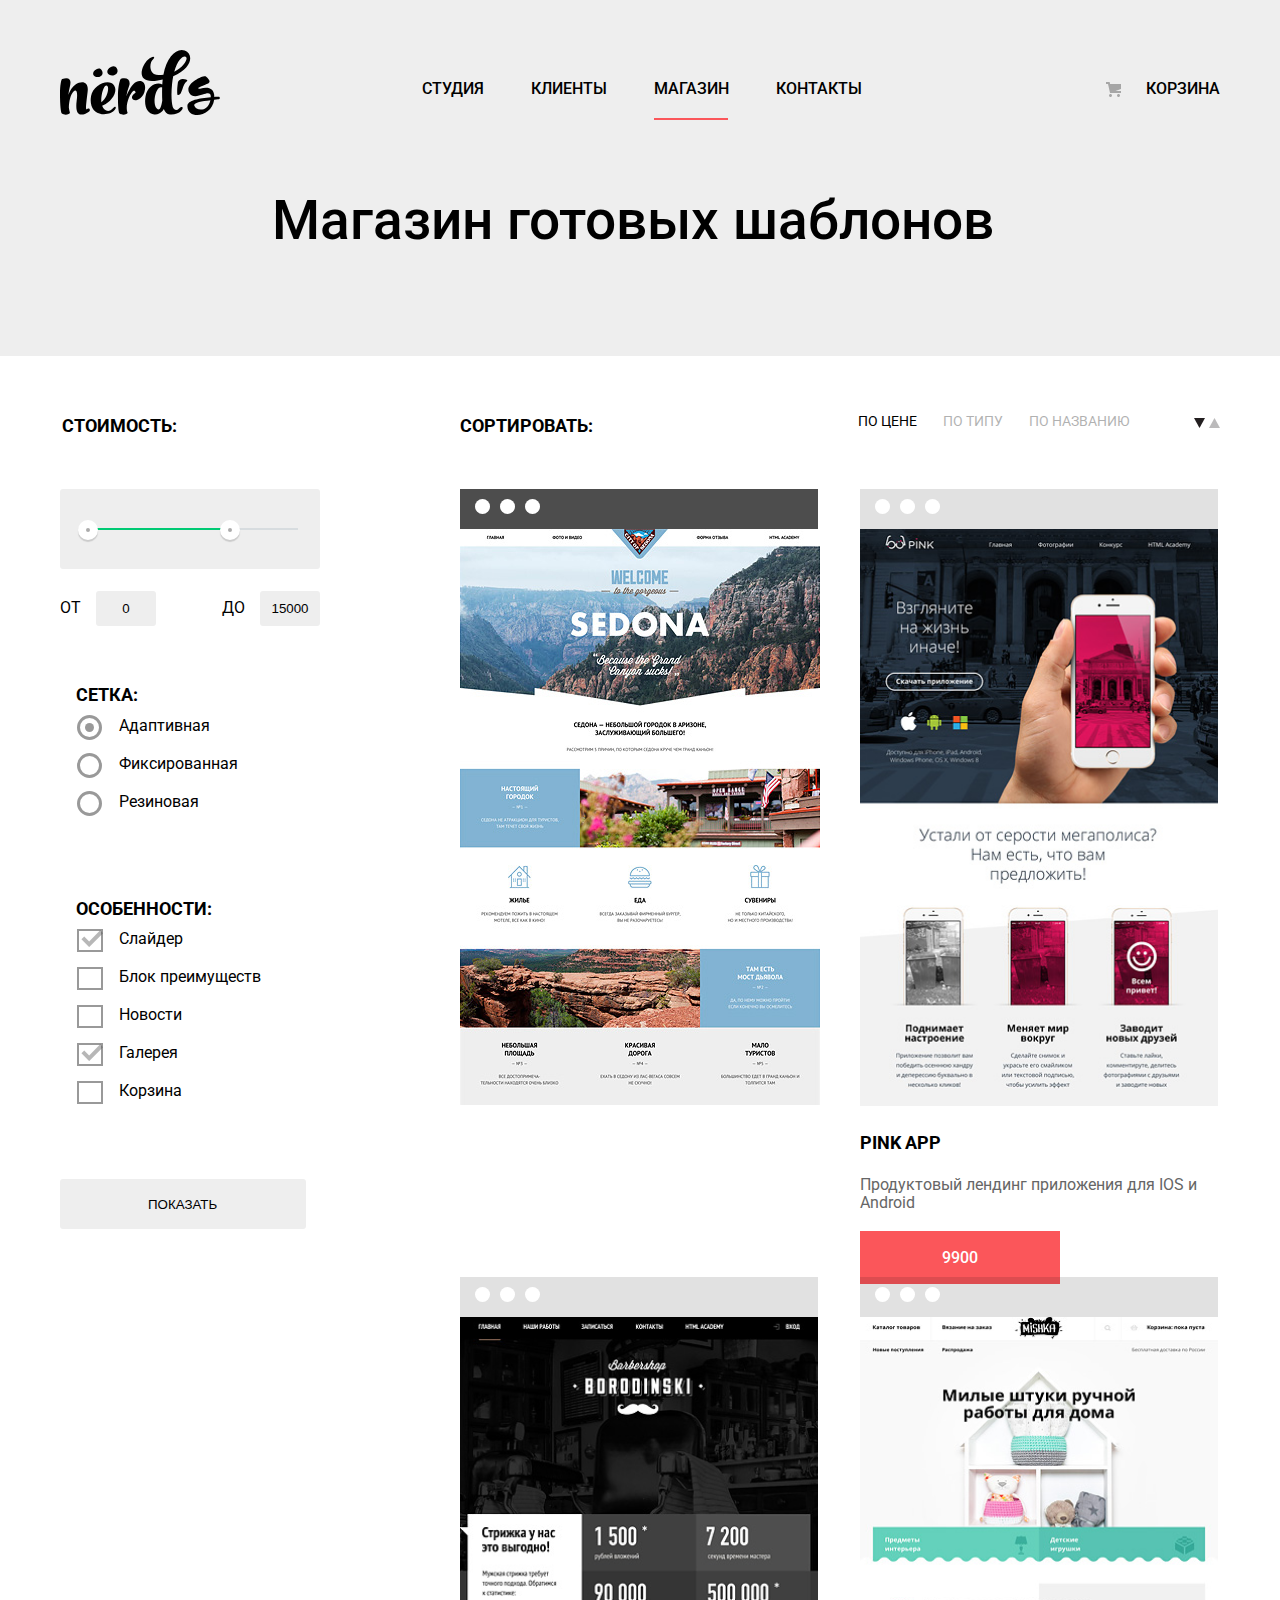
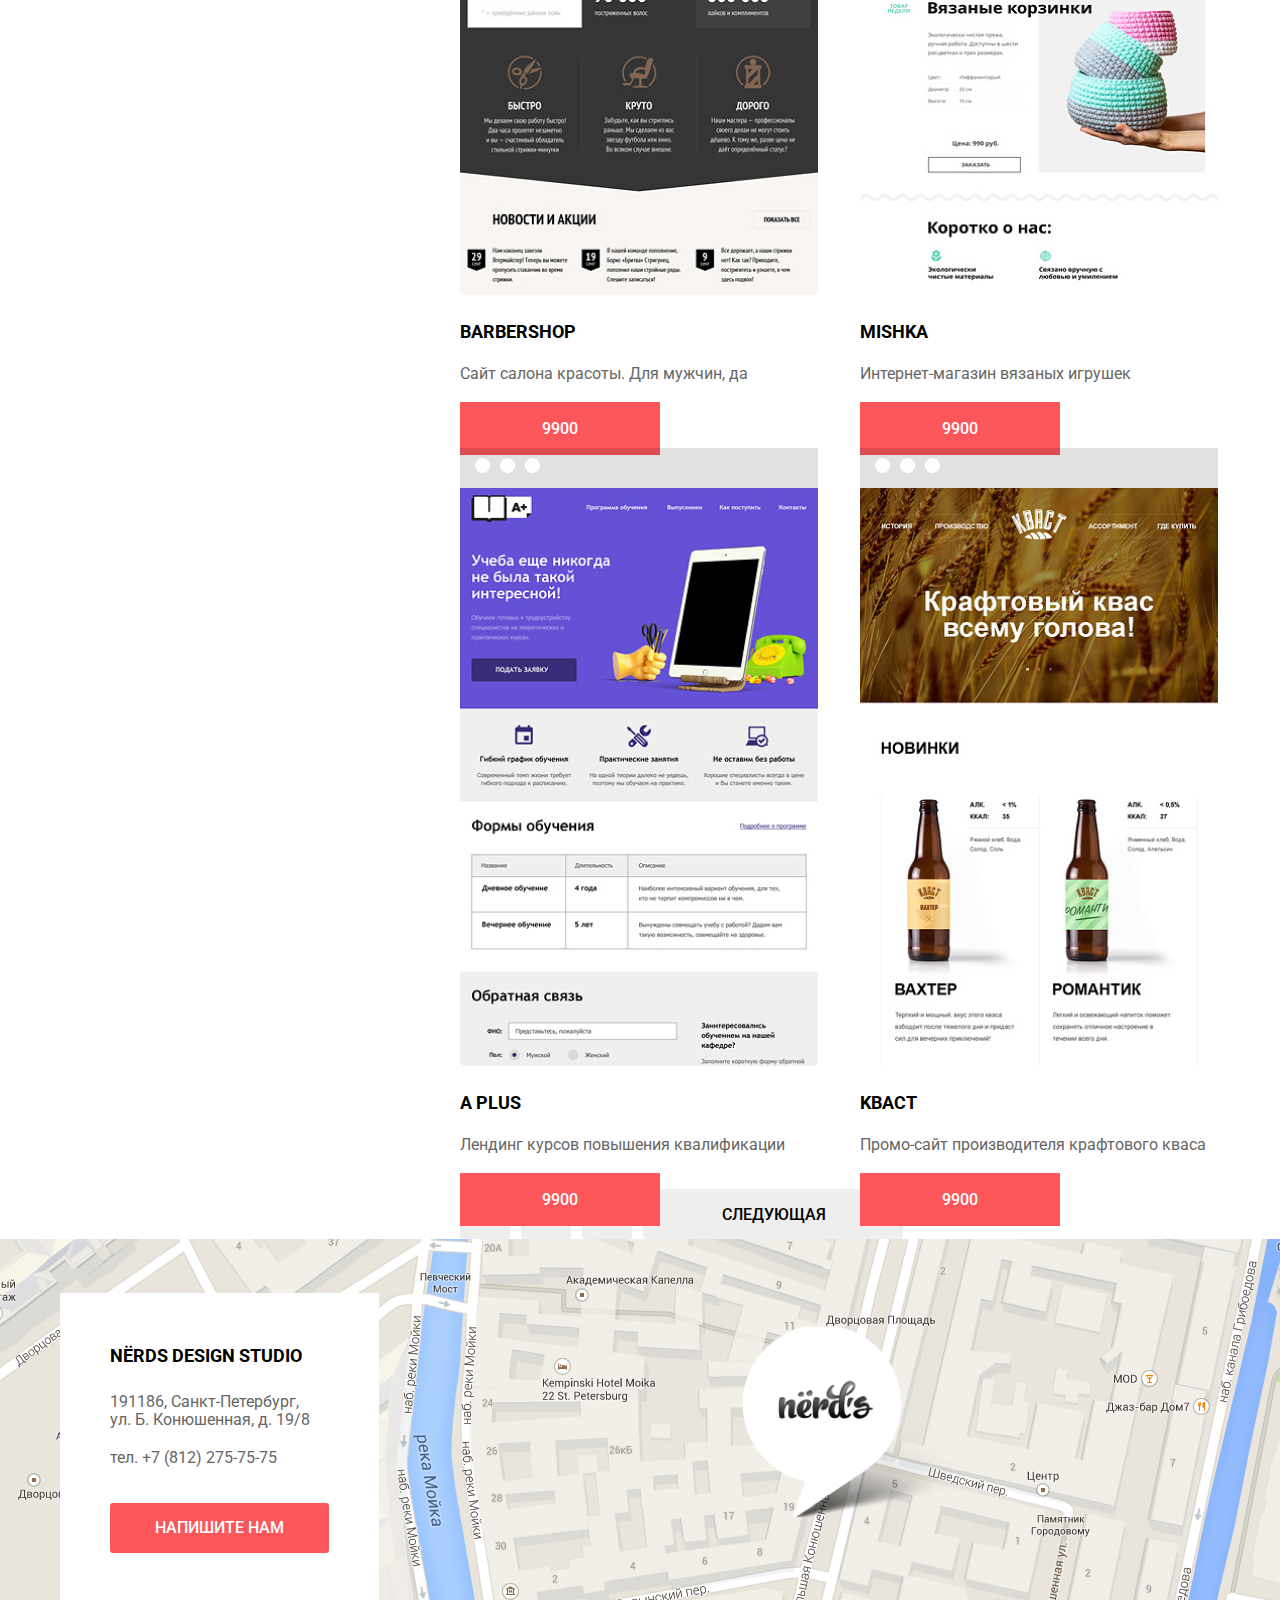
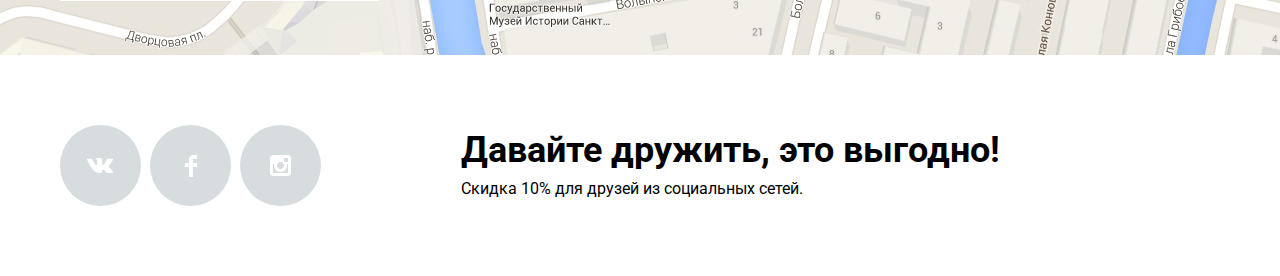
==== inner.html @ 08de6968 "ппп" ====
<!DOCTYPE html>
<html class="page" lang="ru">

<head>
  <meta charset="UTF-8">
  <title>HTML Academy: Нёрдс    
  </title>
  <link rel="stylesheet" href="https://fonts.googleapis.com/css2?family=Roboto:wght@300;400;500;700&display=swap">
  <link href="css/normalize.css" rel="stylesheet">
  <link href="css/style.css" rel="stylesheet">
</head>

<body class="page-body">
  <header class="head">
    <nav class="main-navigation">
      <div class="container">
        <a href="index.html"><img class="logo" src="img/nerdslogo.svg" width="160" height="65"
                         alt="Логотип дизайнерской студии Нёрдс">
        </a>
        <div class="main-navigation-wrapper">
          <ul class="site-navigation">
            <li><a class="element" href="index.html">студия
            </a>
            </li>
            <li><a class="element" href="#">клиенты
            </a>
            </li>
            <li><a class="element element-selected" href="inner.html">магазин
            </a>
            </li>
            <li><a class="element" href="#">контакты
            </a>
            </li>
          </ul>
          <a class="basket" href="#"> корзина
          </a>
        </div>
      </div>
    </nav>
  </header>

  <main>
    <h1 class="ready">
      Магазин готовых шаблонов
    </h1>
    <div class="container">
      <section class="filter-templates">
        <h2 class="visually-hidden">
          Фильтры
        </h2>
        <form class="filter-form" action="index.html" method="get">
          <fieldset class="filter-item">
            <legend>стоимость:
            </legend>
            <div class="range-filter">
              <div class="range-controls">
                <div class="scale">
                  <div class="bar">
                 </div>
                </div>
                <div class="toggle toggle-min" tabindex="0"></div>
                <div class="toggle toggle-max" tabindex="0"></div>
              </div>
              <div class="price-controls">
                <label class="min-price">
                  от <input type="number" name="min-price" value="0">
                </label>
                <label class="max-price">
                  до <input class="fifteen" type="number" name="max-price" value="15000">
                </label>
              </div>
            </div>
          </fieldset>
          <fieldset class="filter-options">
            <legend class="filters">
              Сетка:
              </legend>
              <ul>
                <li class="filter-option filter-radio">                    
            <input class="visually-hidden grid" id="filter-shave" type="radio" name="vidi" value="adapted" checked>                     
            <label for="filter-shave">Адаптивная 
            </label>
              </li>
              <li class="filter-option filter-radio">            
              <input class="visually-hidden grid" id="filter-care" type="radio" name="vidi" value="fixed">              
            <label for="filter-care">Фиксированная              
            </label>
             </li> 
             <li class="filter-option filter-radio">           
              <input class="visually-hidden grid" id="filter-accessories" type="radio" name="vidi" value="rubber">              
            <label for="filter-accessories">Резиновая              
            </label>
            </li>
              </ul>
          </fieldset>

          <fieldset class="filter-options special">
            <legend class="filters">
              Особенности:
            </legend>
            <ul>
              <li class="filter-option filter-checkbox">
              <input class="visually-hidden grib" name="baxter-of-california" id="filter-baxter-of-california" type="checkbox" checked>
              <label for="filter-baxter-of-california">Слайдер
            </label>
            </li>
            <li class="filter-option filter-checkbox">
              <input class="visually-hidden grib" name="mr-natty" id="filter-mr-natty" type="checkbox">
              <label for="filter-mr-natty">Блок преимуществ
            </label>
            </li>
            <li class="filter-option filter-checkbox">            
              <input class="visually-hidden grib" name="suavecito" id="filter-suavecito" type="checkbox">
              <label for="filter-suavecito">Новости
            </label>
            </li>
            <li class="filter-option filter-checkbox">
              <input class="visually-hidden grib" name="malin-goetz" id="filter-malin-goetz" type="checkbox" checked>
              <label for="filter-malin-goetz">Галерея
            </label>
            </li>
            <li class="filter-option filter-checkbox">            
              <input class="visually-hidden grib" name="murrays" id="filter-murrays" type="checkbox">
              <label for="filter-murrays">Корзина
            </label>
            </li>
            </ul>
          </fieldset>
          <button class="show" type="submit">
            Показать
          </button>
        </form>
        <div class="filter-result">

          <div class="sorting">
            <h3 class="sort">
              сортировать:
            </h3>
            <ul class="parameters">
              <li>
                <a class="sort-link bytype" href="#">
                  по цене
                </a>
              </li>
              <li>
                <a class="sort-link" href="#">
                  по типу
                </a>
              </li>
              <li>
                <a class="sort-link" href="#">
                  по названию
                </a>
              </li>
            </ul>

            <div>
              <a class="enumu" href="#">
                <span class="visually-hidden">По возрастанию</span>
                <img src=img/icondown.svg width="11" height="10" alt="По возрастанию">
              </a>
              <a href="#">
                <span class="visually-hidden">По убыванию</span>
                <img class="enumy" src=img/icondown.svg width="11" height="10" alt="По убыванию">
              </a>
            </div>

          </div>
           <div class="sliders">
            <ul class="templates">
            <li>
              <div class="slider-controls">                               
                <button type="button" aria-label="Первый слайд"></button>
                <button type="button" aria-label="Второй слайд"></button>
                <button type="button" aria-label="Третий слайд"></button>               
              </div>
              <a class="layouts" href="#">
                <img src="img/MaskSedona.png" alt="Шаблон сайта для туристов" width="360" height="580">
              </a>
              <div class="popup-window">
              <h3 class="project">
                Sedona
              </h3>
              <div class="descriptions">
                <p class="description">
                  Информационный сайт для туристов
                </p>
                </div>
                <a class="cost" href="#">
                  9900
                </a>              
              </div>
            </li>
            <li>
              <div class="slider-controls colourless">                               
                <button type="button" aria-label="Первый слайд"></button>
                <button type="button" aria-label="Второй слайд"></button>
                <button type="button" aria-label="Третий слайд"></button>               
              </div>
              <a href="#">
                <img src="img/imgpink.png" alt="Шаблон сайта мобильных приложений" width="358" height="578">
              </a>
              <h3 class="project">Pink App
              </h3>
              <div>
                <p class="description">Продуктовый лендинг приложения для IOS и Android
                </p>
                <a class="cost" href="#">9900
                </a>
              </div>
            </li>
            <li>
              <div class="slider-controls colourless">                               
                <button type="button" aria-label="Первый слайд"></button>
                <button type="button" aria-label="Второй слайд"></button>
                <button type="button" aria-label="Третий слайд"></button>               
              </div>
              <a href="#">
                <img src="img/MaskBoroda.png" alt="Шаблон сайта парикмахерской Барбершоп" width="358" height="578">
              </a>
              <h3 class="project">Barbershop
              </h3>
              <div>
                <p class="description">Сайт салона красоты. Для мужчин, да
                </p>
                <a class="cost" href="#">9900
                </a>
              </div>
            </li>
            <li>
              <div class="slider-controls colourless">                               
                <button type="button" aria-label="Первый слайд"></button>
                <button type="button" aria-label="Второй слайд"></button>
                <button type="button" aria-label="Третий слайд"></button>               
              </div>
              <a href="#">
                <img src="img/MaskHand.png" alt="Шаблон сайта товаров для дома" width="358" height="578">
              </a>
              <h3 class="project">Mishka
              </h3>
              <div>
                <p class="description">Интернет-магазин вязаных игрушек
                </p>
                <a class="cost" href="#">9900
                </a>
              </div>
            </li>
            <li>
              <div class="slider-controls colourless">                               
                <button type="button" aria-label="Первый слайд"></button>
                <button type="button" aria-label="Второй слайд"></button>
                <button type="button" aria-label="Третий слайд"></button>               
              </div>
              <a href="#"><img src="img/Maskstudy.png" alt="Шаблон сайта онлайн школы" width="358" height="578">
              </a>
              <h3 class="project">A Plus
              </h3>
              <div>
                <p class="description">Лендинг курсов повышения квалификации
                </p>
                <a class="cost" href="#">9900
                </a>
              </div>
            </li>
            <li>
              <div class="slider-controls colourless">                               
                <button type="button" aria-label="Первый слайд"></button>
                <button type="button" aria-label="Второй слайд"></button>
                <button type="button" aria-label="Третий слайд"></button>               
              </div>
              <a href="#">
                <img src="img/MaskKvas.png" alt="Шаблон сайта магазина по продаже кваса" width="358" height="578">
              </a>
              <h3 class="project">Kваст
              </h3>
              <div>
                <p class="description">Промо-сайт производителя крафтового кваса
                </p>
                <a class="cost" href="#">9900
                </a>
              </div>
            </li>
          </ul>
          <ul class="pagination">
            <li class="pagination-item pg-active">
              <a href="#">
                1
              </a>
            </li>
            <li class="pagination-item">
              <a href="#">
                2
              </a>
            </li>
            <li class="pagination-item">
              <a href="#">
                3
              </a>
            </li>
            <li class="pagination-item next">
              <a href="#">
                Следующая
              </a>
            </li>
          </ul>
        </div>
      </section>
    </div>
  </main>


  <footer>
    <section class="footer-contacts">
      <h2 class="visually-hidden"> Местонахождение </h2>
      <div class="container">
        <article class="footer-address">
          <h2 class="visually-hidden">Наши контакты</h2>
          <span class="footer-title"> Nёrds design studio </span>
          <address class="address">
            191186, Санкт-Петербург,
            <br>
            ул. Б. Конюшенная, д. 19/8
          </address>
          <a class="phone" href="tel:+78122757575">
            тел. +7 (812) 275-75-75
          </a>
          <a class="button-mail" href="#">Напишите нам </a>
        </article>
      </div>
      <div class="footer-map">
        <!-- iframe -->
        <p>
          <img src="img/map.jpg" width="1440" height="416" alt="Карта">
        </p>
      </div>
    </section>

    <div class="container social-container">
      <ul class="network">
        <li>
          <a class="social-link" href="#">
            <span class="visually-hidden">Вконтакте</span>
            <img class="social-img" src="img/vkicon.svg" alt="Кнопка Вконтакте">
          </a>
        </li>
        <li>
          <a class="social-link" href="#">
            <span class="visually-hidden">Фейсбук</span>
            <img class="social-img" src="img/fbicon.svg" alt="Кнопка Фейсбук">
          </a>
        </li>
        <li>
          <a class="social-link" href="#">
            <span class="visually-hidden">Инстаграм</span>
            <img class="social-img" src="img/instaicon.svg" alt="Кнопка Инстаграм">
          </a>
        </li>
      </ul>

      <div class="footer-text">
        <span class="be-friends">
          Давайте дружить, это выгодно!
        </span>
        <span class="discount">
          Скидка 10% для друзей из социальных сетей.
        </span>
      </div>
    </div>
  </footer>

  <section class="visually-hidden">
    <h2 class="visually-hidden">Обратная связь
    </h2>
    <form action="index.html" method="post">
      <span>Напишите нам
      </span>
      <label for="name">
        Ваше имя:
        <input type="text" name="name" id="name" placeholder="Имя Фамилия">
      </label>
      <label for="email">
        Ваш e-mail:
        <input type="email" name="email" id="email" placeholder="email@example.com">
      </label>
      <label for="lette">
        Текст письма:<textarea rows="10" cols="100" id="lette" placeholder="В свободной форме">
      </textarea>
      </label>
      <button type="submit">Отправить
      </button>
    </form>
  </section>
</body>

</html>
---- css/style.css ----
:root {
  --basic-black: #000000;
  --basic-dark-shade: #283136;
  --basic-rose-red: #fb565a;
  --basic-green-blue: #00ca74;
  --basic-light-yellow: #efc849;
  --basic-white: #ffffff;
  --basic-white-30: rgba(255, 255, 255, 0.3);
  --basic-white-aluminum: #ababab;
  --basic-shade-black: #eeeeee;
  --basic-very-pale-blue: #d7dcdf;
  --basic-strawberry-red: #d7373b;
  --basic-carmine-pink: #e74246;
  --basic-jade: #00aa62;
  --basic-rich-yellow: #e5a722;
  --basic-pastel-yellow: #eab534;
  --basic-light-telegraph: #cccccc;
  --basic-gainsborough: #dfdfdf;
  --basic-abdel-kerim-beards: #d5d5d5;
  --basic-gainsborough: #dbdbdb;
  --basic-dull-gray: #666666;
  --basic-black-40: rgba(0,0,0, 0.4);
  --basic-color-of-wet-asphalt: #4d4d4d;
  --basic-color-of-wet-asphalt-12:rgba(7,7,7, 0.12);   
}

*, *::after, *::before {
  box-sizing: border-box;
}

body {
  min-width: 1200px;
  margin: 0;
  padding: 0;
  font-family: "Roboto", Arial, sans-serif;
  font-size: 16px;
  line-height: 24px;
  font-weight: normal;
  font-style: normal;
  color: var(--basic-black);
  background-color: var(--basic-white);
}

.head {
  background-color: var(--basic-shade-black);
  margin-bottom: 0px;
}

.logo {
  width: 160px;
  height: 66px;
}

.logo:active {
  color: var(--basic-black);
  opacity: 0.3;
}

a {
  text-decoration: none;
}

img {
  max-width: 100%;
  height: auto;
}

.page {
  height: 100%;
}

.page-body {
  min-height: 100%;
  display: grid;
  grid-template-rows: min-content 1fr min-content;
  align-content: start;
}

header .container {
  display: flex;
  padding-top: 49px;
  /*align-items: baseline;*/
}

.main-navigation-wrapper {
  display: flex;
  justify-content: space-between;
  flex-grow: 1;
  margin-left: 182px;
}

.site-navigation {
  width: 480px;
  margin: 0;
  padding: 0;
  display: flex;
  flex-wrap: wrap;
  justify-content: space-between;
}

.basket {
  display: block;
  position: relative;
  padding-left: 50px;
  padding-top: 25px;
  padding-bottom: 25px;
  margin-left: auto;
  display: flex;
  align-items: center;
}

.basket::before {
  content: "";
  display: inline-block;
  position: absolute;
  left: 10px;
  width: 15px;
  height: 15px;
  background-image: url("../img/basket.svg");
  background-repeat: no-repeat;
  background-position: 0 0;
}

.user-navigation {
  display: flex;
  justify-content: center;
}
.logo {
  order: 2;
}

.visually-hidden {
  position: absolute;
  width: 1px;
  height: 1px;
  margin: -1px;
  border: 0;
  padding: 0;
  clip: rect(0 0 0 0);
  overflow: hidden;
}

.container {
  width: 1200px;
  margin: 0 auto;
  padding: 0px 20px;
}

.basket:hover,
.site-navigation a:hover {
  color: var(--basic-rose-red);
}

.basket:focus,
.site-navigation a:focus {
  color: var(--basic-black);
  opacity: 0.3;
}

.site-navigation,
.basket,
.element {
  list-style: none;
  text-transform: uppercase;
  font-weight: 500;
  font-size: 16px;
  line-height: 30px;
  color: var(--basic-black);
}
.element {
  display: block;
  padding: 25px 20px;
}

.element-selected {
  position: relative;

}

.element-selected::after {
  content: "";
  position: absolute;
  width: 74px;
  height: 2px;
  background-color: var(--basic-rose-red);
  left: 20px;
  bottom: 9px;
}

.site-navigation {
  display: flex;
  flex-wrap: wrap;
}

.advantages {
  background-color: var(--basic-shade-black);
  margin-bottom: 79px;
  margin-top: 0px;
  height: 417px;
}

.long {
  font-weight: 500;
  font-size: 55px;
  line-height: 55px;
  margin-bottom: 25px;
  margin-top: 0;
}

.mathematics {
  margin-bottom: 38px;
}

.tagline {
  display: flex;
  align-items: space-between;  
  position: relative; 
}

.expensive {
  display: flex;  
  flex-direction: column;
  align-items: flex-start;
  
  width: 400px;
  height: 273px;  
  margin-top: 78px;
  }
  .expensive::after {
    content: "";
    position: absolute;
    width: 760px;
    height: 431px;
    background: var(--basic-shade-black) url("../img/slide1.svg");
    background-repeat: no-repeat;
    right: 30px;
    bottom: -70px;
    
  }



.learn {
  font-weight: 500;
  line-height: 18px;
  padding: 17px 54px 15px;
  background-color: var(--basic-rose-red);
  color: var(--basic-white);
  text-transform: uppercase;
}

.learn:hover {
  color: var(--basic-white);
  background-color: var(--basic-strawberry-red);
}

.learn:active {
  color: rgba(255, 255, 255, 0.3);
}

.our-service {
  display: grid;
  grid-template-columns: 1fr 1fr 1fr;
  column-gap: 42px;
  list-style: none;
  padding-left: 0;
}

.our-service li {
  display: flex;
  flex-direction: column;
  align-items: flex-start;
  width: 300px;
}

.product-name {
  margin-top: 25px;
  margin-bottom: 0px;
  font-weight: bold;
  font-size: 24px;
  line-height: 30px;
  text-transform: uppercase;
  font-weight: 500;
}

.order {
  font-weight: 500;
  line-height: 18px;
  color: var(--basic-white);
  text-transform: uppercase;
  padding: 17px 40px 15px 39px;
}
.pride{
  display: flex;
  justify-content: space-between; 
  position: relative;    
  margin-bottom: 0;
}
.atelier{
  display: flex;
  flex-direction: column;
  align-items: flex-start; 
  position: relative; 
  width: 651px;
  height:auto;
  margin-top: 0px;
  
}

.love {
  display: flex;
  position: relative;
  flex-direction: column;
  align-items: flex-end; 
  justify-content: flex-end; 
  width: 358px;
  height:auto;
  }
.love::before {
  content: "";
  position: absolute;
  width: 360px;
  height: 208px;
  background: url("../img/illustration.svg");
  background-repeat: no-repeat;  
  bottom: 370px; 
  }
.level{  
  display: flex;
  position: relative;
  width: 358px;
  height: 111px;   
   top: -40px;
   
}
.percent{  
  display: flex;   
  align-items: flex-start;  
}
.percent-description{
  display: flex;   
  align-items: flex-end;
  margin-left:-40px;  
}
.percent-description:nth-last-child(1) {
margin-left: -24px;
}
.accuracy{
  position: absolute;
  left: 0;
  bottom: 220px;
}

.pink {
  background-color: var(--basic-rose-red);
}

.pink:hover {
  color: var(--basic-white);
  background-color: var(--basic-strawberry-red);
}

.pink:active {
  color: rgba(255, 255, 255, 0.3);
}

.green {
  background-color: var(--basic-green-blue);
}

.green:hover {
  color: var(--basic-white);
  background-color: var(--basic-jade);
}

.green:active {
  color: rgba(255, 255, 255, 0.3);
}

.yellow {
  background-color: var(--basic-light-yellow);
}

.yellow:hover {
  color: var(--basic-white);
  background-color: var(--basic-rich-yellow);
}

.yellow:active {
  color: rgba(255, 255, 255, 0.3);
}

.little {
  font-weight: 500;
  font-size: 45px;
  line-height: 45px;
  margin-bottom: 32;
}

.complexity {
  list-style: none;
  margin-bottom: 40px;
  margin-left: 10px;
}

.trait {
  margin-bottom: 5px;
  margin-right: 7px;
}

.character {
  margin-left: -40px;
}

.will {
  margin-bottom: 32px;
  padding-right: 40px;
}

.do {
  margin-bottom: 155px;
}

.perform {
  margin-top: 40px;
  margin-bottom: 23px;
  text-transform: uppercase;
  font-weight: bold;
}

.about li::before {
  content: "";
  display: inline-block;
  position: relative;
  top: -5px;
  left: -7px;
  width: 25px;
  height: 2px;
  background-color: var(--basic-rose-red);
}

.about {
  margin-bottom: 138px;
}

.accuracy {
  font-weight: bold;
  margin-bottom: 31px;
}

.customers {
  margin-bottom: 131px;
}

.customerlist {
  list-style: none;
}

.nёrds {
  font-weight: bold;
  font-size: 18px;
  line-height: 30px;
  margin-bottom: 23px;
}

.address {
  margin-bottom: 36px;
}

.space-between {
  margin-right: 50px;
}

.social-container {
  display: flex;
  align-items: center;
  padding: 70px 0px;
}

.social-link {
  display: flex;
  justify-content: center;
  align-items: center;
  width: 81px;
  height: 81px;
  border-radius: 50%;
  background-color: var(--basic-very-pale-blue);
}

.network {
  display: flex;
  list-style: none;
  margin: 0;
  padding-left: 20px;
}

.network li:not(:first-child) {
  margin-left: 9px;
}

.social-link:hover {
  background-color: var(--basic-rose-red);
}

.social-img:active {
  opacity: 0.3;
}

.footer-text {
  display: flex;
  flex-direction: column;
  margin-left: 140px;
}

.be-friends {
  font-weight: bold;
  font-size: 36px;
  line-height: 36px;
  margin-bottom: 10px;
}

.discount {
  line-height: 22px;
}

.ready {
  font-weight: 500;
  font-size: 55px;
  line-height: 55px;
  background-color: var(--basic-shade-black);
  text-align: center;
  padding-top: 64px;
  padding-bottom: 108px;
  margin: 0 auto;
  margin-left: -15px;
}

.filters {
  font-weight: bold;
  font-size: 18px;
  line-height: 30px;
  text-transform: uppercase;
}
.filter-templates ul {
  padding: 0;
  margin: 0;
  list-style: none;
  font-size: 16px;
line-height: 19px;
}
.filter-option{
  margin-bottom: 19px;
  padding-left: 45px;
  }
.filter-option label {
    position: relative;
    display: block;
    cursor: pointer;
    user-select: none; 
}


.grid + label::before {
  content: "";
  position: absolute;
  left: -42px;
  top: -1px;
  width: 25px;
  height: 25px;
  border: 3px solid var(--basic-black-40);
  border-radius: 50%;  
}
.grid + label:hover::before {
  border: 3px solid var(--basic-black);
}

.grid:checked + label::after {
  content: "";
  position: absolute;
  top: 7px;
  left: -34px;
  width: 9px;
  height: 9px;
  background-color: var(--basic-black-40);
  border-radius: 50%;
  }

  .grid:checked + label:hover::after {
    background-color: var(--basic-black);
  }

  .grib + label::before {
    content: "";
    position: absolute;
    left: -42px;
    top: 0;
    width: 26px;
    height: 23px;
    border: 2px solid var(--basic-black-40);
  }
  .grib + label:hover::before{
    border: 2px solid var(--basic-black);
  }
  .grib:checked + label::after {
    content: "";
    position: absolute;
    top: 1px;
    left: -38px;
    width: 22px;
    height: 17px;
    background: url("../img/shape.svg");
    background-repeat: no-repeat;
  background-position: 0 0;
  opacity: 0.4;
  }

  .grib:checked + label:hover::after {
    opacity: 1.0;
  }

  .special {
margin-top: 46;
  }

.show {
  font-weight: 500;
  line-height: 18px;
  text-transform: uppercase;
  padding: 17px 89px 15px 88px;
  background-color: var(--basic-shade-black);
  border-radius: 3px;
  margin-top: 50px;
  border: none;
}

.show:hover {
  background-color: var(--basic-gainsborough);
}

.show:focus {
  background-color: var(--basic-abdel-kerim-beards);
  box-shadow: inset 0px 3px 0px rgba(0, 1, 1, 0.1);
  border: none;
  color: rgba(0, 0, 0, 0.3);
}

.sort {
  font-weight: bold;
  font-size: 18px;
  line-height: 30px;
  text-transform: uppercase;
margin: 0;
}

.parameters {
  list-style: none;
}

.enumu {
  width: 11px;
  height: 10px;
  color: var(--basic-black);    
}

.enumy {
  width: 11px;
  height: 10px;
  transform: rotate(180deg);
  opacity: 0.3;
}

.sort-link {
  font-size: 14px;
  line-height: 18px;
  text-transform: uppercase;
  color: var(--basic-black);
  opacity: 0.3;
}
.bytype {
  opacity: 1;
}
.pagination {
  display: flex;
  list-style: none;
  font-weight: 500;
  font-size: 16px;
  line-height: 18px;
  text-align: center;
  color: var(--basic-black);
  margin-bottom: 60px;
  padding-left: 0;
  margin-top: 55px;
}
.pagination-item a {
  display: flex;
  justify-content: center;
  align-items: center;
  width: 50px;
  height: 50px;
  color: var(--basic-black);
  text-align: center;
  background-color: var(--basic-shade-black);
  border-radius: 3px;
}
.pg-active a:hover {
  background-color: var(--basic-gainsborough);
}

.pg-active a:focus {
  background-color: var(--basic-abdel-kerim-beards);
  box-shadow: inset 0px 3px 0px rgba(0, 1, 1, 0.3);
  color: rgba(0, 0, 0, 0.3);
}
.next a {
  width: 260px;
  height: 50px;
  font-weight: 500;
  font-size: 16px;
  line-height: 18px;
  text-transform: uppercase;
  padding: 17px 77px 15px 78px;
}
.pagination-item ~ li {
  margin-left: 11px;
}

.project {
  font-weight: bold;
  font-size: 18px;
  line-height: 30px;
}

.description {
  line-height: 18px;
}

.cost {
  position: relative;
  top: 20px;
  font-weight: 500;
  line-height: 18px;
  color: var(--basic-white);
  
}

.filter-item {
  margin: 0;
  padding: 0;
  border: none;
  margin-top: 55px;
}

.range-filter {
  width: 260px;
  margin-top: 48px;
}

.filter-item legend {
  font-weight: bold;
  font-size: 18px;
  line-height: 30px;
  text-transform: uppercase;
}

.range-controls {
  position: relative;
  height: 80px;
  margin-bottom: 22px;
  padding-top: 39px;
  background-color: var(--basic-shade-black);
  border-radius: 3px;
  padding-right: 22px;
  padding-left: 33px;
}

.range-controls .scale {
  height: 2px;
  background: var(--basic-very-pale-blue);
}

.range-controls .bar {
  width: 70%;
  height: 2px;
  background: var(--basic-green-blue);
}

.range-controls .toggle {
  position: absolute;
  top: 31px;
  left: 0;
  width: 20px;
  height: 20px;
  padding: 0;
  border: 8px solid var(--basic-white);
  background-color: var(--basic-white-aluminum);
  border-radius: 50%;
  box-shadow: 0 2px 1px rgba(0, 0, 0, 0.15);
  cursor: pointer;
}

.range-controls .toggle-min {
  left: 18px;
}

.range-controls .toggle-max {
  left: 160px;
}

.price-controls {
  display: flex;
  justify-content: space-between;
}

.price-controls label {
  font-size: 16px;
  line-height: 22px;
  text-transform: uppercase;
}

.price-controls input {
  width: 60px;
  padding: 10px;
  margin-left: 11px;
  text-align: center;
  border: none;
  border-radius: 3px;
  background-color: var(--basic-shade-black);
}

.partners {
  opacity: 0.3;
}

.partners:hover {
  opacity: 1;
}

.partners:active {
  opacity: 0.1;
}
.customerlist {
  display: grid;
  grid-template-columns: repeat(4, 1fr);
  column-gap: 5px;
}

.filter-result {
  width: 760px;
}

.filter-templates {
  display: flex;
  justify-content: space-between;
}

.filter-form {
  width: 260px;  
}

.filter-options {
  display: flex;
  flex-direction: column;
  border: none;
  margin-top: 54px;
}

.templates {
  display: grid;
  grid-template-columns: repeat(2, 1fr);
  grid-column-gap: 40px;
  grid-row-gap: 30px;
  list-style: none;
  padding-left: 0;
  
}

.cost {
  background-color: var(--basic-rose-red);
  padding: 17px 82px;
}

.templates .description {
  color: var(--basic-dull-gray);
}

.project {
  text-transform: uppercase;
}

footer .container {
  position: relative;
}

.footer-address {
  position: absolute;
  top: 54px;
  z-index: 2;
  display: flex;
  flex-direction: column;
  align-items: flex-start;
  box-sizing: border-box;
  width: 319px;
  min-height: 308px;
  padding: 48px 50px;

  background-color: var(--basic-white);
}

.footer-map {
  position: relative;
  height: 416px;
  margin: 0;
}

.footer-map iframe {
  z-index: 2;
}

.footer-map p {
  position: absolute;
  top: 0;
  left: 0;
  z-index: -1;
  width: 100%;
  height: 100%;
  margin: 0;
}

.footer-map img {
  display: block;
  width: 100%;
  height: 100%;

  object-fit: cover;
}

.footer-contacts .container::after {
  content: "";
  position: absolute;
  width: 231px;
  height: 190px;
  background-image: url(../img/map-marker.png);
  background-repeat: no-repeat;
  top: 88px;
  right: 267px;
}

.footer-title {
  text-transform: uppercase;
  font-weight: bold;
  font-size: 18px;
  line-height: 30px;
}

.address {
  color: var(--basic-dull-gray);
  font-style: normal;
  line-height: 18px;
  margin-top: 22px;
  margin-bottom: 20px;
}

.phone {
  color: var(--basic-dull-gray);
  line-height: 18px;
}

.button-mail {
  width: 100%;
  box-sizing: border-box;
  padding: 16px 44px;
  margin-top: auto;
  display: inline-block;
  font-weight: 500;
  font-size: 16px;
  line-height: 18px;
  text-align: center;
  text-transform: uppercase;
  color: var(--basic-white);
  background-color: var(--basic-rose-red);
  border: none;
  border-radius: 3px;
}

.button-mail:hover,
.button-mail:focus {
  background-color: var(--basic-carmine-pink);
}

.button-mail:active {
  color: var(--basic-white-30);
  background-color: var(--basic-strawberry-red);
}

.phone:hover,
.phone:focus,
.phone:active {
  color: var(--basic-rose-red);
}

input[type="number"]::-webkit-outer-spin-button,
input[type="number"]::-webkit-inner-spin-button {
  -webkit-appearance: none;
  margin: 0;
}

input[type="number"] {
  -moz-appearance: textfield;
}
input[type="number"]:hover,
input[type="number"]:focus {
  -moz-appearance: number-input;
}

input[type="number"]::-webkit-inner-spin-button,
input[type="number"]::-webkit-outer-spin-button {
  -webkit-appearance: none;
  margin: 0;
}
.sorting {
  display: flex;  
  justify-content: space-between; 
  position: relative;
  margin: 0;
  padding: 0;
  margin-top: 55px;
}
.parameters {  
  position: relative;
  left: 100px;
  width: 272px;
  margin: 0;  
  padding: 0;
  display: flex; 
  justify-content: space-between;
}
ul .slider-controls {
  display: flex;
  justify-content: flex-start; 
  position: relative;
  width: 358px;
  height: 40px;
  background-color: var(--basic-color-of-wet-asphalt);  
  }

  ul .colourless {
  background-color: var(--basic-color-of-wet-asphalt-12);  
  }
  ul .colourless:hover {
    background-color: var(--basic-color-of-wet-asphalt); 
  }
  .slider-controls button { 
    padding: 0;
    position: relative;  
    background-color: var(--basic-white);
    width: 15px;
  height: 15px;  
  border-radius: 50%;
  border: none;
  cursor: pointer;
  left: 5px;
  top: 10px;
  right: 5px;
  margin-left: 10px;
    }
    .sliders {
      margin-top: 48px;
    }
    .layouts{
      position: relative;      
    }
    .popup-window {       
          position: absolute;
          opacity: 0;                
      top: 882px;
    width: 358px;
  height: 231px;
  background-color: var(--basic-shade-black);
  text-align: center;  
  outline: 4px solid red;
    }
    .descriptions {
      position: relative;
      bottom: 32px;
      left: 50px;
      width: 255px;
  height: 37px;  
  margin-top: 50px;  
    }
     .popup-window:hover {
      opacity: 1; 
    }
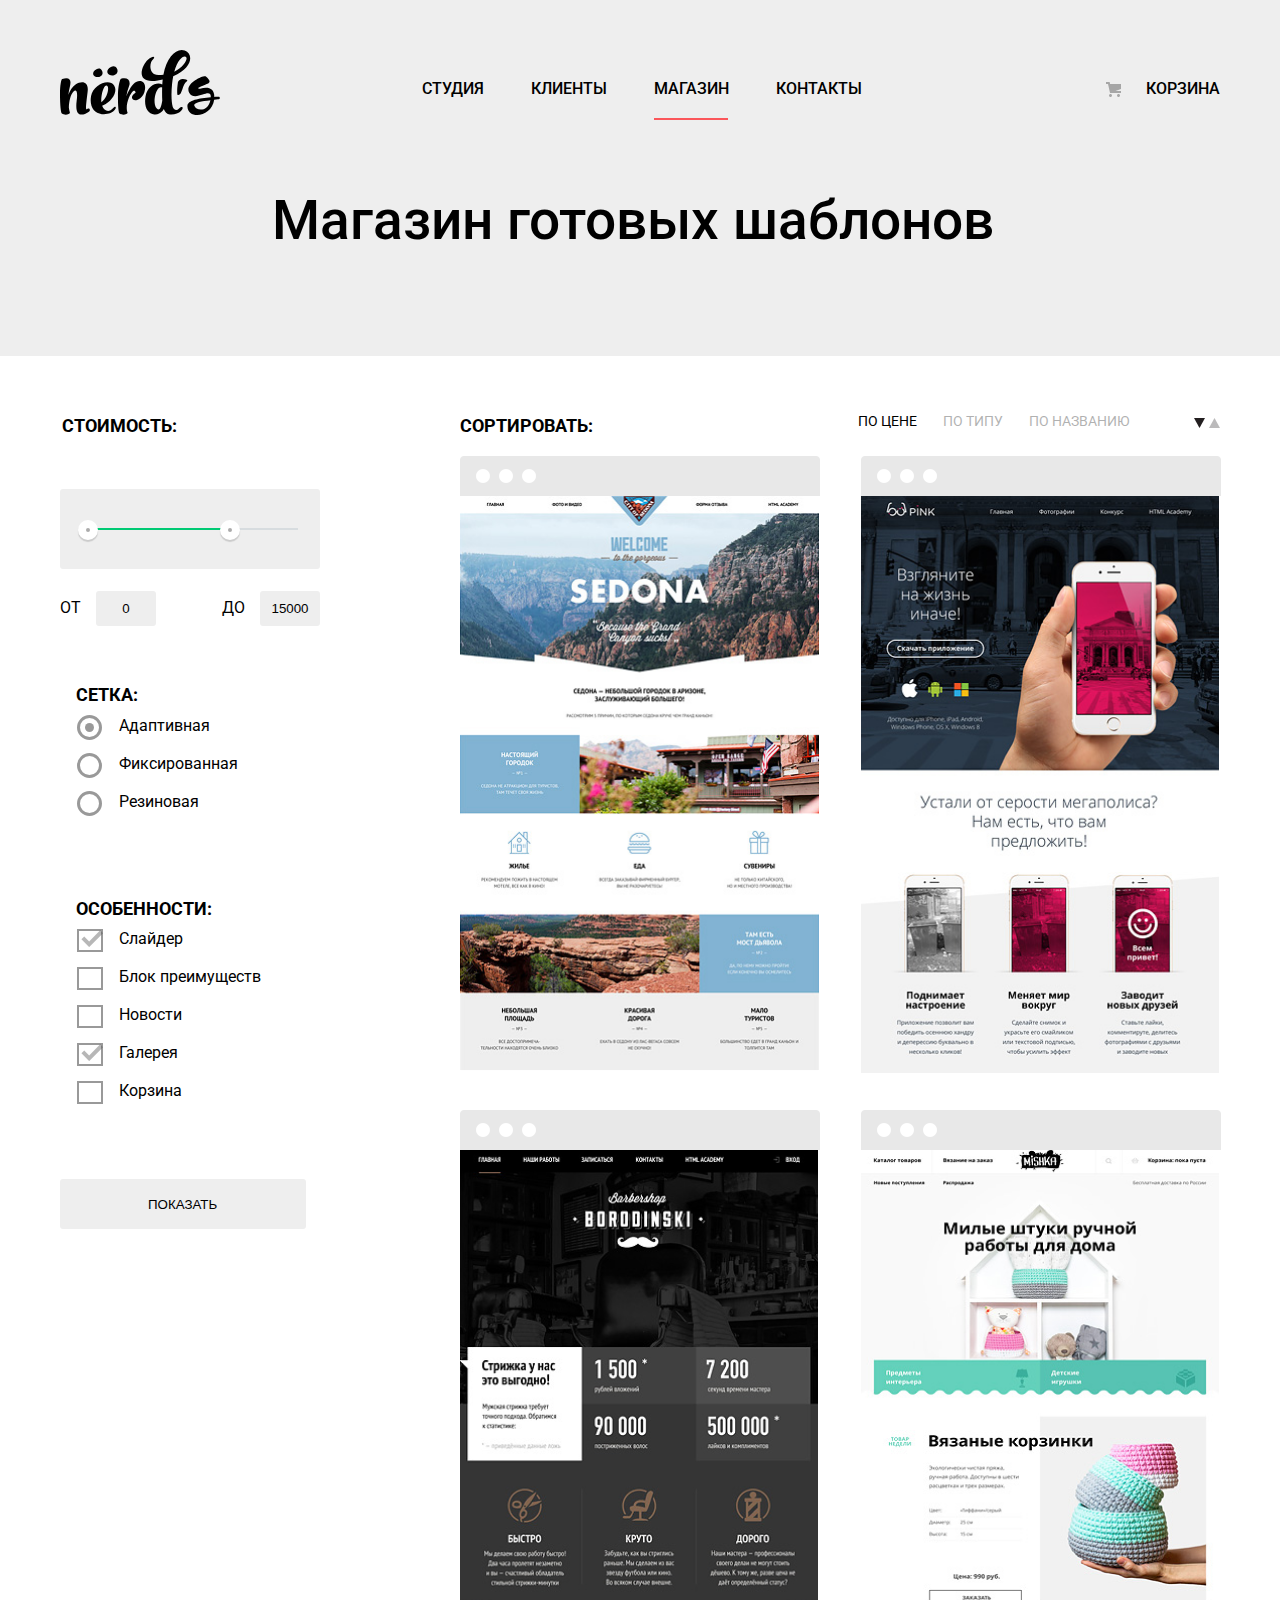
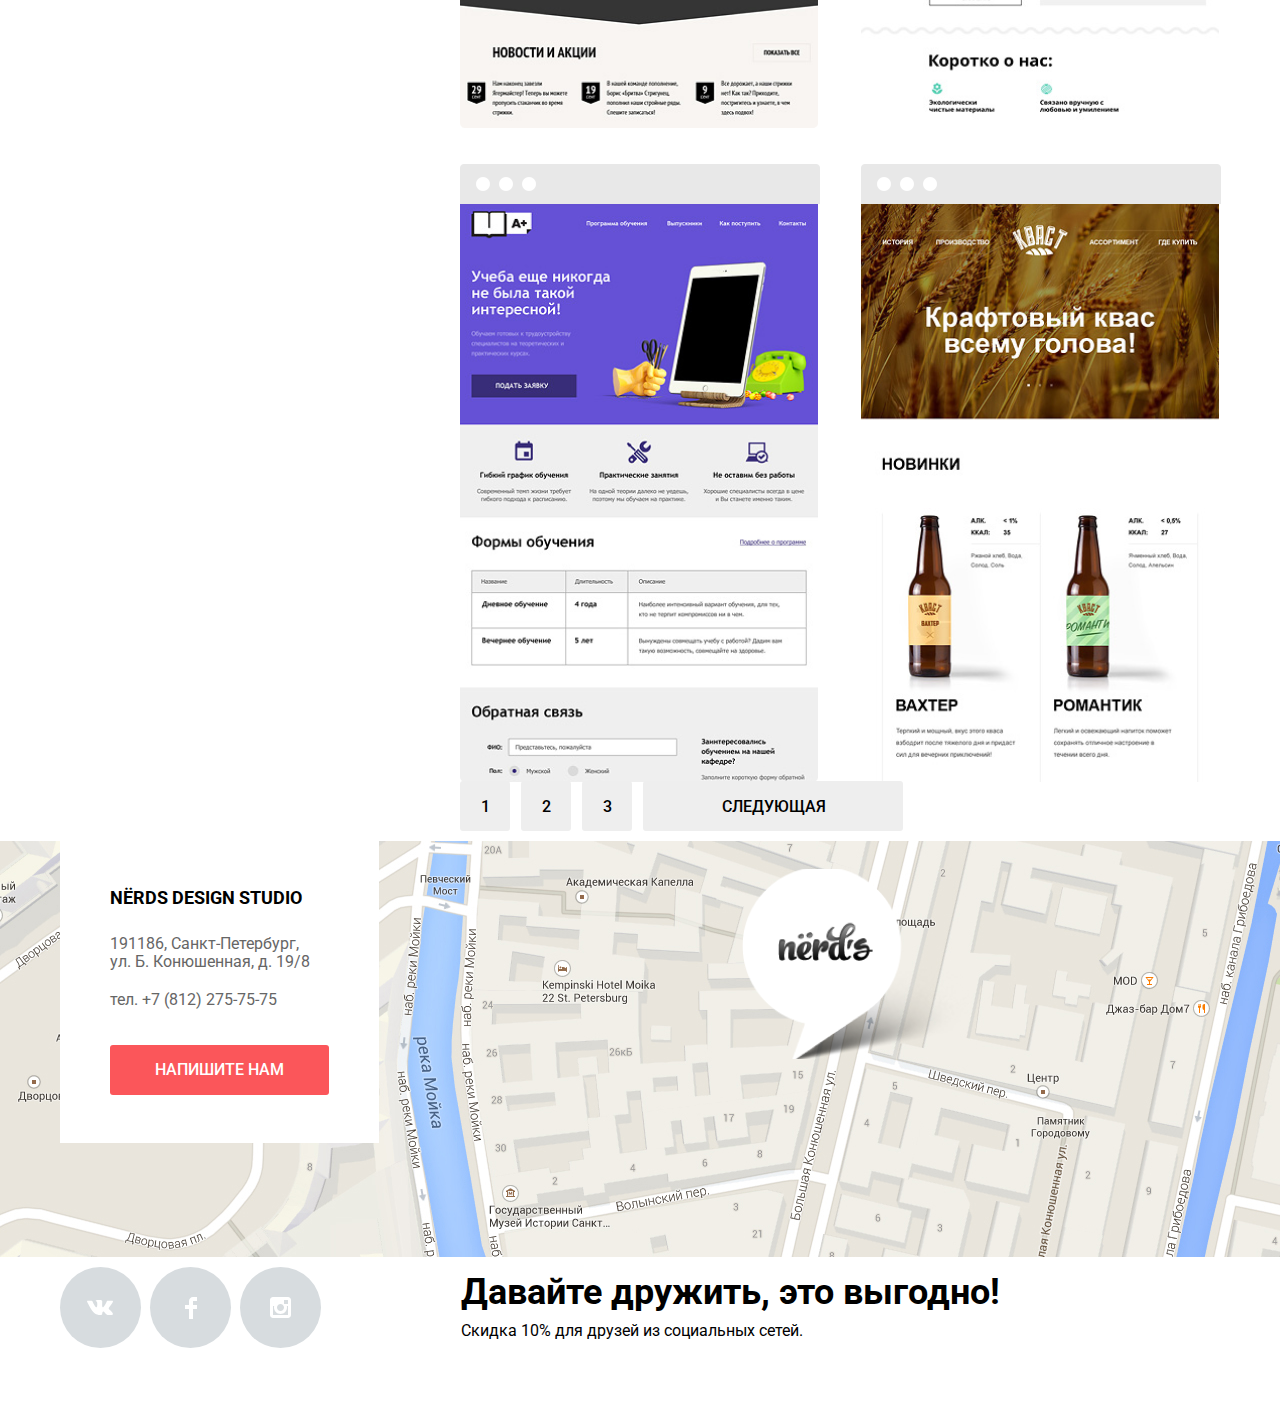
==== commit f3bd7804: "окна" ====
--- a/inner.html
+++ b/inner.html
@@ -164,120 +164,105 @@
                 <img class="enumy" src=img/icondown.svg width="11" height="10" alt="По убыванию">
               </a>
             </div>
-
           </div>
-           <div class="sliders">
+           
             <ul class="templates">
-            <li>
-              <div class="slider-controls">                               
-                <button type="button" aria-label="Первый слайд"></button>
-                <button type="button" aria-label="Второй слайд"></button>
-                <button type="button" aria-label="Третий слайд"></button>               
-              </div>
-              <a class="layouts" href="#">
-                <img src="img/MaskSedona.png" alt="Шаблон сайта для туристов" width="360" height="580">
-              </a>
-              <div class="popup-window">
-              <h3 class="project">
+            <li class="templates-item">
+              <img src="img/mask-sedona.png" alt="Шаблон сайта для туристов" width="360" height="580">
+              <div class="hidden-block" hidden>
+              <a class="templates-link" href="#">
+                <h3 class="project">
                 Sedona
               </h3>
-              <div class="descriptions">
+              </a>
+              <div>         
                 <p class="description">
                   Информационный сайт для туристов
                 </p>
-                </div>
                 <a class="cost" href="#">
                   9900
-                </a>              
-              </div>
-            </li>
-            <li>
-              <div class="slider-controls colourless">                               
-                <button type="button" aria-label="Первый слайд"></button>
-                <button type="button" aria-label="Второй слайд"></button>
-                <button type="button" aria-label="Третий слайд"></button>               
-              </div>
-              <a href="#">
+                </a>
+                </div>              
+              </div>
+            </li>
+            <li class="templates-item">             
                 <img src="img/imgpink.png" alt="Шаблон сайта мобильных приложений" width="358" height="578">
-              </a>
-              <h3 class="project">Pink App
+                <div class="hidden-block" hidden>
+                  <a class="templates-link" href="#">
+                    <h3 class="project">
+                      Pink App
+                    </h3>
+         </a>
+         <div>         
+          <p class="description">
+            Продуктовый лендинг приложения для IOS и Android
+                </p>
+                <a class="cost" href="#">
+                  9900
+                </a>
+                </div>              
+              </div>
+            </li>
+            <li class="templates-item">
+             <img src="img/MaskBoroda.png" alt="Шаблон сайта парикмахерской Барбершоп" width="358" height="578"> 
+             <div class="hidden-block" hidden>
+              <a class="templates-link" href="#">
+                <h3 class="project">Barbershop
               </h3>
-              <div>
-                <p class="description">Продуктовый лендинг приложения для IOS и Android
-                </p>
-                <a class="cost" href="#">9900
-                </a>
-              </div>
-            </li>
-            <li>
-              <div class="slider-controls colourless">                               
-                <button type="button" aria-label="Первый слайд"></button>
-                <button type="button" aria-label="Второй слайд"></button>
-                <button type="button" aria-label="Третий слайд"></button>               
-              </div>
-              <a href="#">
-                <img src="img/MaskBoroda.png" alt="Шаблон сайта парикмахерской Барбершоп" width="358" height="578">
-              </a>
-              <h3 class="project">Barbershop
-              </h3>
+              </a>              
               <div>
                 <p class="description">Сайт салона красоты. Для мужчин, да
                 </p>
-                <a class="cost" href="#">9900
-                </a>
-              </div>
-            </li>
-            <li>
-              <div class="slider-controls colourless">                               
-                <button type="button" aria-label="Первый слайд"></button>
-                <button type="button" aria-label="Второй слайд"></button>
-                <button type="button" aria-label="Третий слайд"></button>               
-              </div>
-              <a href="#">
-                <img src="img/MaskHand.png" alt="Шаблон сайта товаров для дома" width="358" height="578">
-              </a>
-              <h3 class="project">Mishka
+                <a class="cost" href="#">
+                  9900
+                </a>
+              </div>
+            </div>
+            </li>
+            <li class="templates-item">              
+              <img src="img/MaskHand.png" alt="Шаблон сайта товаров для дома" width="358" height="578">
+              <div class="hidden-block" hidden>
+                <a class="templates-link" href="#">
+                <h3 class="project">Mishka
               </h3>
+              </a>              
               <div>
                 <p class="description">Интернет-магазин вязаных игрушек
                 </p>
                 <a class="cost" href="#">9900
                 </a>
               </div>
-            </li>
-            <li>
-              <div class="slider-controls colourless">                               
-                <button type="button" aria-label="Первый слайд"></button>
-                <button type="button" aria-label="Второй слайд"></button>
-                <button type="button" aria-label="Третий слайд"></button>               
-              </div>
-              <a href="#"><img src="img/Maskstudy.png" alt="Шаблон сайта онлайн школы" width="358" height="578">
-              </a>
-              <h3 class="project">A Plus
+              </div>
+            </li>
+            <li class="templates-item">               
+              <img src="img/Maskstudy.png" alt="Шаблон сайта онлайн школы" width="358" height="578">              
+              <div class="hidden-block" hidden>
+                <a class="templates-link" href="#">
+                <h3 class="project">A Plus
               </h3>
+              </a>
               <div>
                 <p class="description">Лендинг курсов повышения квалификации
                 </p>
                 <a class="cost" href="#">9900
                 </a>
               </div>
-            </li>
-            <li>
-              <div class="slider-controls colourless">                               
-                <button type="button" aria-label="Первый слайд"></button>
-                <button type="button" aria-label="Второй слайд"></button>
-                <button type="button" aria-label="Третий слайд"></button>               
-              </div>
-              <a href="#">
-                <img src="img/MaskKvas.png" alt="Шаблон сайта магазина по продаже кваса" width="358" height="578">
-              </a>
-              <h3 class="project">Kваст
-              </h3>
+              </div>
+            </li>
+            <li class="templates-item">              
+              <img src="img/MaskKvas.png" alt="Шаблон сайта магазина по продаже кваса" width="358" height="578">
+              <div class="hidden-block" hidden>
+                <a class="templates-link" href="#">
+               <h3 class="project">Kваст
+              </h3> 
+              </a>
+              
               <div>
                 <p class="description">Промо-сайт производителя крафтового кваса
                 </p>
                 <a class="cost" href="#">9900
                 </a>
+              </div>
               </div>
             </li>
           </ul>
--- a/css/style.css
+++ b/css/style.css
@@ -681,15 +681,17 @@
 }
 .pagination {
   display: flex;
+  position: relative;
   list-style: none;
   font-weight: 500;
   font-size: 16px;
   line-height: 18px;
   text-align: center;
   color: var(--basic-black);
-  margin-bottom: 60px;
+  margin-bottom: 75px;
   padding-left: 0;
-  margin-top: 55px;
+  margin-top: 71px;
+  bottom: -50px;
 }
 .pagination-item a {
   display: flex;
@@ -728,6 +730,7 @@
   font-weight: bold;
   font-size: 18px;
   line-height: 30px;
+  color: var(--basic-black);
 }
 
 .description {
@@ -867,8 +870,8 @@
 .templates {
   display: grid;
   grid-template-columns: repeat(2, 1fr);
-  grid-column-gap: 40px;
-  grid-row-gap: 30px;
+  grid-column-gap: 42px;
+  grid-row-gap: 72px;
   list-style: none;
   padding-left: 0;
   
@@ -910,7 +913,8 @@
   position: relative;
   height: 416px;
   margin: 0;
-}
+  bottom: -60px;
+  }
 
 .footer-map iframe {
   z-index: 2;
@@ -1033,61 +1037,40 @@
   padding: 0;
   display: flex; 
   justify-content: space-between;
-}
-ul .slider-controls {
-  display: flex;
-  justify-content: flex-start; 
-  position: relative;
-  width: 358px;
-  height: 40px;
-  background-color: var(--basic-color-of-wet-asphalt);  
-  }
-
-  ul .colourless {
-  background-color: var(--basic-color-of-wet-asphalt-12);  
-  }
-  ul .colourless:hover {
-    background-color: var(--basic-color-of-wet-asphalt); 
-  }
-  .slider-controls button { 
-    padding: 0;
-    position: relative;  
-    background-color: var(--basic-white);
-    width: 15px;
-  height: 15px;  
-  border-radius: 50%;
-  border: none;
-  cursor: pointer;
-  left: 5px;
-  top: 10px;
-  right: 5px;
-  margin-left: 10px;
-    }
-    .sliders {
-      margin-top: 48px;
-    }
-    .layouts{
-      position: relative;      
-    }
-    .popup-window {       
-          position: absolute;
-          opacity: 0;                
-      top: 882px;
-    width: 358px;
+  
+}
+
+.templates{
+  position: relative;
+  top: 55px;
+}
+.templates-item{
+  position: relative;
+}
+
+.templates-item::before {
+content: "";
+position: absolute;
+top: -40px;
+width: 360px;
+height: 40px;
+background-image: url(../img/browser.png);  
+opacity: 0.12;
+}
+
+.templates-item:hover::before,
+.templates-item:focus::before {
+  opacity:1;
+}
+.templates-item:hover .hidden-block,
+.templates-item:focus .hidden-block {
+  position: absolute;
+  top: 350px;
+  bottom: 0;
+  z-index: 1;
+  display: block;
+  width: 360px;
+  background-color: var(--basic-shade-black);
   height: 231px;
-  background-color: var(--basic-shade-black);
-  text-align: center;  
-  outline: 4px solid red;
-    }
-    .descriptions {
-      position: relative;
-      bottom: 32px;
-      left: 50px;
-      width: 255px;
-  height: 37px;  
-  margin-top: 50px;  
-    }
-     .popup-window:hover {
-      opacity: 1; 
-    }
-    
+  text-align: center;
+}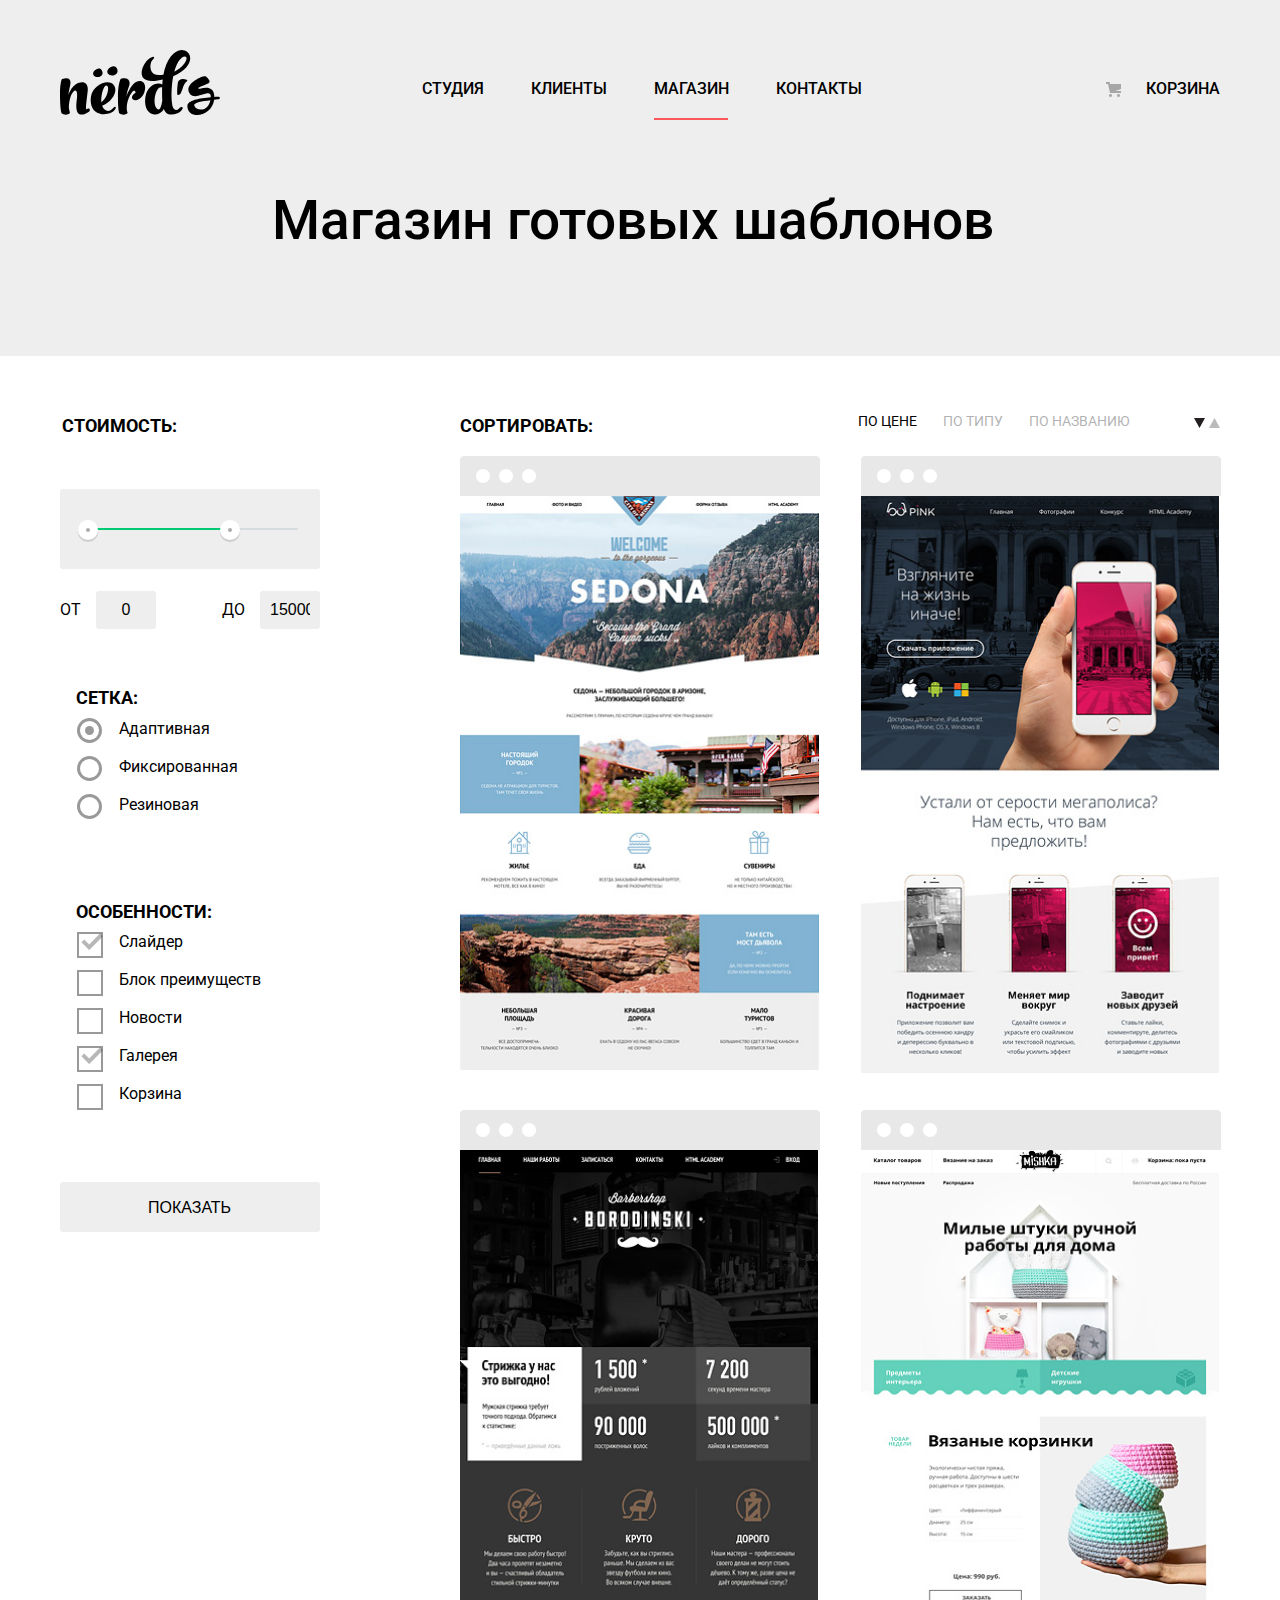
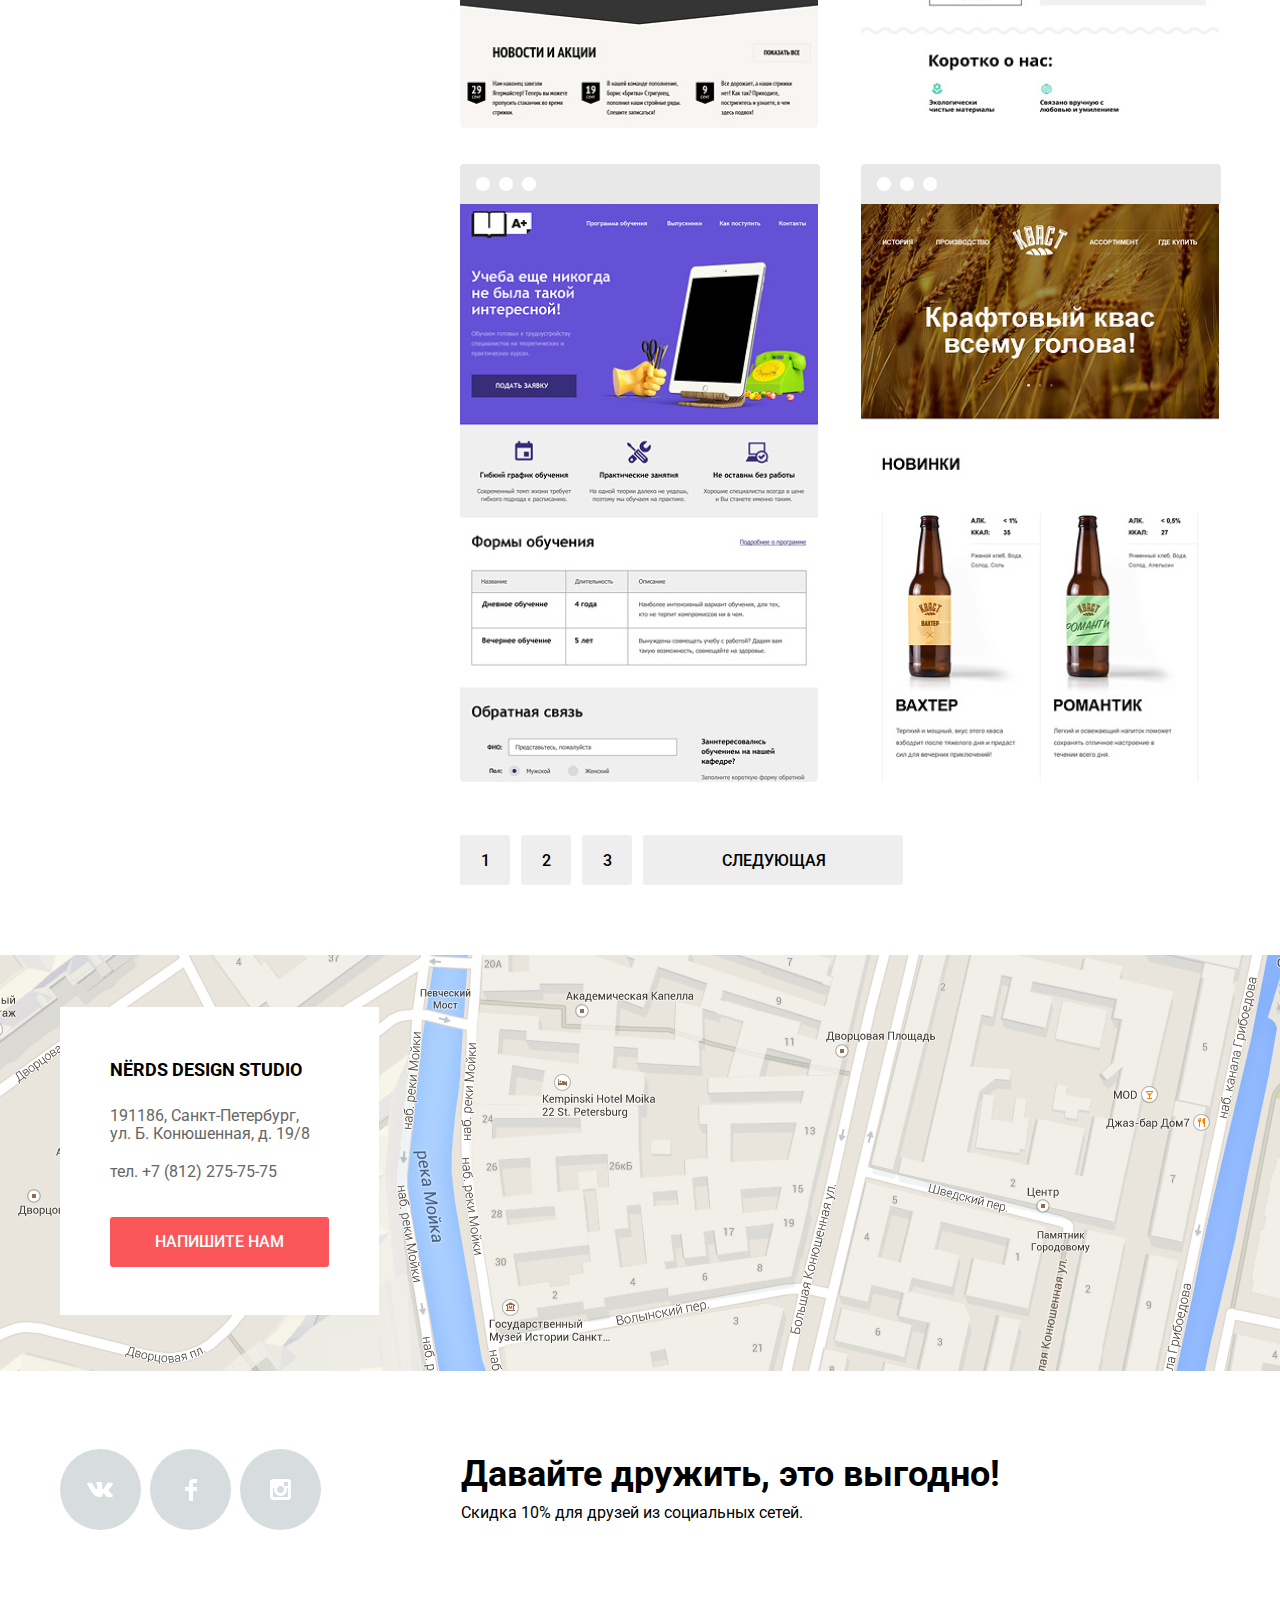
==== commit 3517952c: "карта" ====
--- a/inner.html
+++ b/inner.html
@@ -159,7 +159,7 @@
                 <span class="visually-hidden">По возрастанию</span>
                 <img src=img/icondown.svg width="11" height="10" alt="По возрастанию">
               </a>
-              <a href="#">
+              <a class="enumu"href="#">
                 <span class="visually-hidden">По убыванию</span>
                 <img class="enumy" src=img/icondown.svg width="11" height="10" alt="По убыванию">
               </a>
@@ -353,28 +353,32 @@
     </div>
   </footer>
 
-  <section class="visually-hidden">
-    <h2 class="visually-hidden">Обратная связь
+  <section class="modal modal-login">
+    <h2>Напишите нам
     </h2>
-    <form action="index.html" method="post">
-      <span>Напишите нам
-      </span>
-      <label for="name">
-        Ваше имя:
-        <input type="text" name="name" id="name" placeholder="Имя Фамилия">
-      </label>
-      <label for="email">
-        Ваш e-mail:
-        <input type="email" name="email" id="email" placeholder="email@example.com">
-      </label>
-      <label for="lette">
-        Текст письма:<textarea rows="10" cols="100" id="lette" placeholder="В свободной форме">
-      </textarea>
-      </label>
-      <button type="submit">Отправить
-      </button>
-    </form>
-  </section>
+    <form class="login-form" action="https://echo.htmlacademy.ru" method="post">
+      
+      <div class="window-pap">
+				<p>
+					<label for="user-name"><b>Ваше имя:</b></label>
+					<input class="login-icon-name" type="text" name="user-name" id="user-name" placeholder="Представьтесь, пожалуйста" required="" autofocus="">			
+				</p>
+				<p>
+					<label for="user-email"><b>Ваш e-mail</b></label>
+					<input class="login-icon-mail" type="email" name="user-email" id="user-email" placeholder="Для отправки ответа" required="">			
+				</p>
+			</div>
+			<p>
+				<label for="contact-text"><b>Текст письма:</b></label>
+				<textarea name="text" id="contact-text" rows="5" cols="250" placeholder="В свободной форме" required=""></textarea>
+			</p>
+      <button class="button" type="submit">Отправить
+     </button>
+      <a class="modal-close" href="#">Закрыть
+         </a> 
+      </form>      		
+  </section >  
+  <script src="js/js/script.js"> 
+  </script>
 </body>
-
 </html>
--- a/css/style.css
+++ b/css/style.css
@@ -21,7 +21,8 @@
   --basic-dull-gray: #666666;
   --basic-black-40: rgba(0,0,0, 0.4);
   --basic-color-of-wet-asphalt: #4d4d4d;
-  --basic-color-of-wet-asphalt-12:rgba(7,7,7, 0.12);   
+  --basic-color-of-wet-asphalt-12:rgba(7,7,7, 0.12); 
+  --basic-black-70: rgba(0,0,0,.7); 
 }
 
 *, *::after, *::before {
@@ -348,7 +349,7 @@
 .accuracy{
   position: absolute;
   left: 0;
-  bottom: 220px;
+  bottom: 215px;
 }
 
 .pink {
@@ -440,16 +441,18 @@
 }
 
 .about {
-  margin-bottom: 138px;
+  margin-bottom: 0;
 }
 
 .accuracy {
   font-weight: bold;
-  margin-bottom: 31px;
+  margin-bottom: 0;
 }
 
 .customers {
-  margin-bottom: 131px;
+  margin-bottom: 0;
+  margin-top: 0;
+  
 }
 
 .customerlist {
@@ -475,7 +478,8 @@
   display: flex;
   align-items: center;
   padding: 70px 0px;
-}
+  margin-top: 68px;
+  }
 
 .social-link {
   display: flex;
@@ -595,7 +599,7 @@
     left: -42px;
     top: 0;
     width: 26px;
-    height: 23px;
+    height: 26px;
     border: 2px solid var(--basic-black-40);
   }
   .grib + label:hover::before{
@@ -675,7 +679,8 @@
   text-transform: uppercase;
   color: var(--basic-black);
   opacity: 0.3;
-}
+  }
+  
 .bytype {
   opacity: 1;
 }
@@ -687,10 +692,8 @@
   font-size: 16px;
   line-height: 18px;
   text-align: center;
-  color: var(--basic-black);
-  margin-bottom: 75px;
-  padding-left: 0;
-  margin-top: 71px;
+  color: var(--basic-black);  
+  padding-left: 0;  
   bottom: -50px;
 }
 .pagination-item a {
@@ -703,6 +706,8 @@
   text-align: center;
   background-color: var(--basic-shade-black);
   border-radius: 3px;
+  margin-bottom: 60px;
+  margin-top: 54px;
 }
 .pg-active a:hover {
   background-color: var(--basic-gainsborough);
@@ -731,6 +736,7 @@
   font-size: 18px;
   line-height: 30px;
   color: var(--basic-black);
+  text-transform: uppercase;
 }
 
 .description {
@@ -886,10 +892,6 @@
   color: var(--basic-dull-gray);
 }
 
-.project {
-  text-transform: uppercase;
-}
-
 footer .container {
   position: relative;
 }
@@ -897,7 +899,7 @@
 .footer-address {
   position: absolute;
   top: 54px;
-  z-index: 2;
+  z-index: 3;
   display: flex;
   flex-direction: column;
   align-items: flex-start;
@@ -905,7 +907,7 @@
   width: 319px;
   min-height: 308px;
   padding: 48px 50px;
-
+margin-top: 58px;
   background-color: var(--basic-white);
 }
 
@@ -915,16 +917,19 @@
   margin: 0;
   bottom: -60px;
   }
+  
 
 .footer-map iframe {
-  z-index: 2;
-}
+      position: relative;
+    z-index: 2;  
+    border: none;
+  }
 
 .footer-map p {
   position: absolute;
   top: 0;
   left: 0;
-  z-index: -1;
+  z-index: 1;
   width: 100%;
   height: 100%;
   margin: 0;
@@ -984,6 +989,7 @@
   background-color: var(--basic-rose-red);
   border: none;
   border-radius: 3px;
+  cursor: pointer;
 }
 
 .button-mail:hover,
@@ -1073,4 +1079,173 @@
   background-color: var(--basic-shade-black);
   height: 231px;
   text-align: center;
-}+}
+.modal {  
+  position: fixed;
+  position: absolute;
+ 
+  background-color: var(--basic-white);
+box-shadow: 0 30px 50px var(--basic-black-70);
+}
+
+.modal-login {
+     display: none;
+   }  
+
+.modal-show {
+  display: block;
+    position: absolute;
+    top: calc(50% - 280px);
+    left: calc(50% - 480px);
+    width: 960px;
+    height: 590px;
+    margin-top: 0;
+    margin-left: 0;
+    z-index: 7;
+    padding: 65px 100px;
+    display: block;
+    animation: bounce 0.6s;
+}
+.modal-login h2 {
+  margin-top: 0;
+  margin-bottom: 21px;
+  font-size: 45px;
+  line-height: 45px;
+  font-weight: 500;
+}
+.login-form {  
+  width: 760px;
+  height: 371px;
+  
+}
+  .login-form input:invalid {
+    border: 2px solid var(--basic-carmine-pink);
+    color: var(--basic-carmine-pink);
+  }
+form {
+  display: block;
+  margin-top: 0em;
+}
+button, input, textarea {
+  font-family: sans-serif;
+  font-size: 100%;
+
+}
+.login-form .window-pap{
+  display: flex;  
+  justify-content: space-between;
+  width: 760px;
+  height: 110px;   
+}
+
+.login-form p {
+  display: flex;
+flex-direction: column;
+}
+.login-form input {
+  width: 328px;
+  height: 46px;
+  padding: 0 14px;
+border-radius: 3px;
+border: var(--basic-black);
+
+}
+.login-form textarea{
+  padding: 10px 13px;
+  border-radius: 3px;
+  width: 760px;
+  height: 120px;
+}
+.login-form button {
+  margin-top: 46px;
+  margin-bottom: 18px;
+  width: 260px;
+}
+.button {
+  display: block;
+  width: 240px;
+  padding: 16px 0;
+    line-height: 18px;
+  color: var(--basic-white);
+  text-transform: uppercase;
+  text-align: center;
+  text-decoration: none;
+  background-color: var(--basic-rose-red);
+  border-radius: 3px;
+  border: 0;
+  overflow: visible;
+}
+.modal-close {
+  position: absolute;
+  top: 78px;
+  right: 90px;
+  width: 22px;
+  height: 22px;
+  font-size: 0;
+  cursor: pointer;
+  border: 0;
+  }
+
+.modal-close::before,
+.modal-close::after  {
+  content: "";
+  position: absolute;
+  width: 21px;
+  height: 21px;
+  background-image: url(../img/closecross.svg);
+  background-repeat: no-repeat;
+  top: 10px;
+  left: 2px;
+opacity: 0.3;
+}
+
+.modal-close:hover::before,
+.modal-close:hover::after{
+  opacity: 1;
+}
+.modal-close:focus::before,
+.modal-close:focus::after{
+  opacity: 0.1;
+}
+.modal-error {
+  animation: shake 0.6s;
+}
+@keyframes bounce {
+  0% {
+    transform: translateY(-2000px);
+  }
+
+  70% {
+    transform: translateY(30px);
+  }
+
+  90% {
+    transform: translateY(-10px);
+  }
+
+  100% {
+    transform: translateY(0);
+  }
+}
+
+@keyframes shake {
+  0%,
+  100% {
+    transform: translateX(0);
+  }
+
+  10%,
+  30%,
+  50%,
+  70%,
+  90% {
+    transform: translateX(-10px);
+  }
+
+  20%,
+  40%,
+  60%,
+  80% {
+    transform: translateX(10px);
+  }
+}
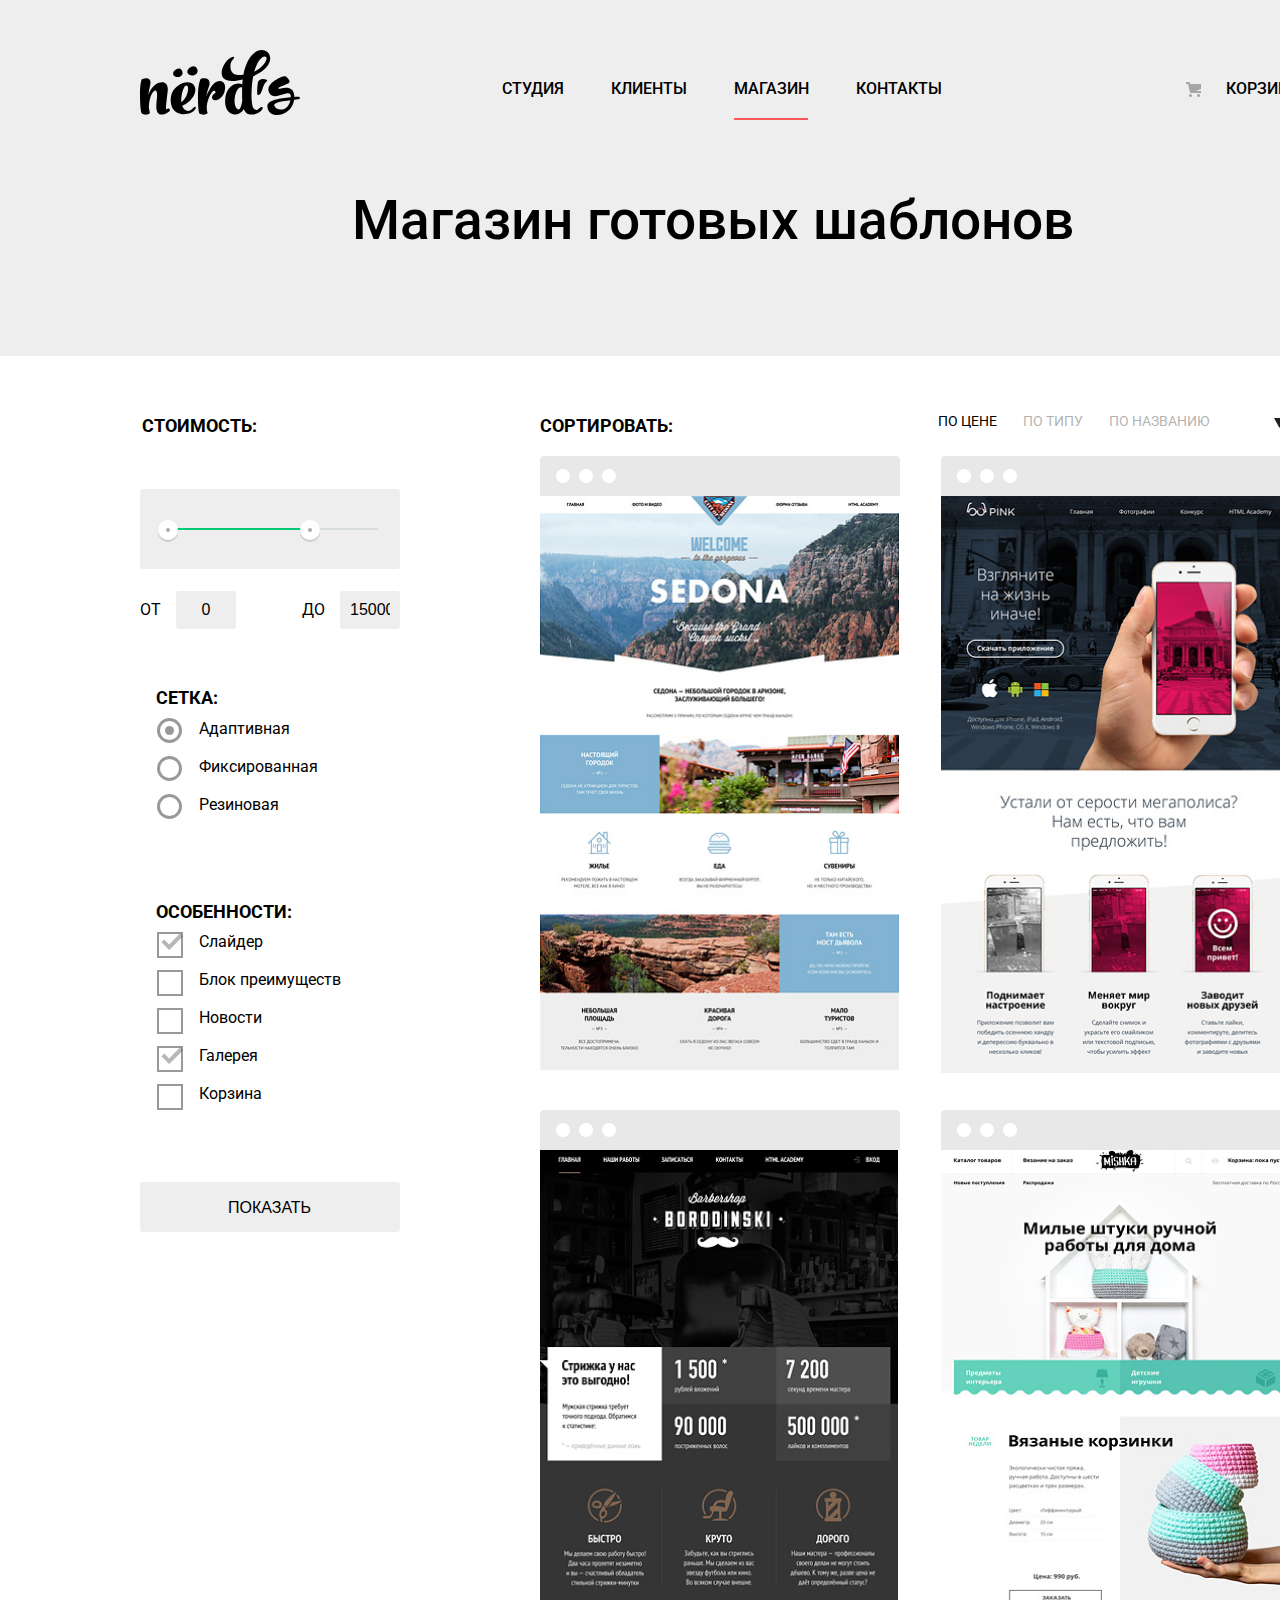
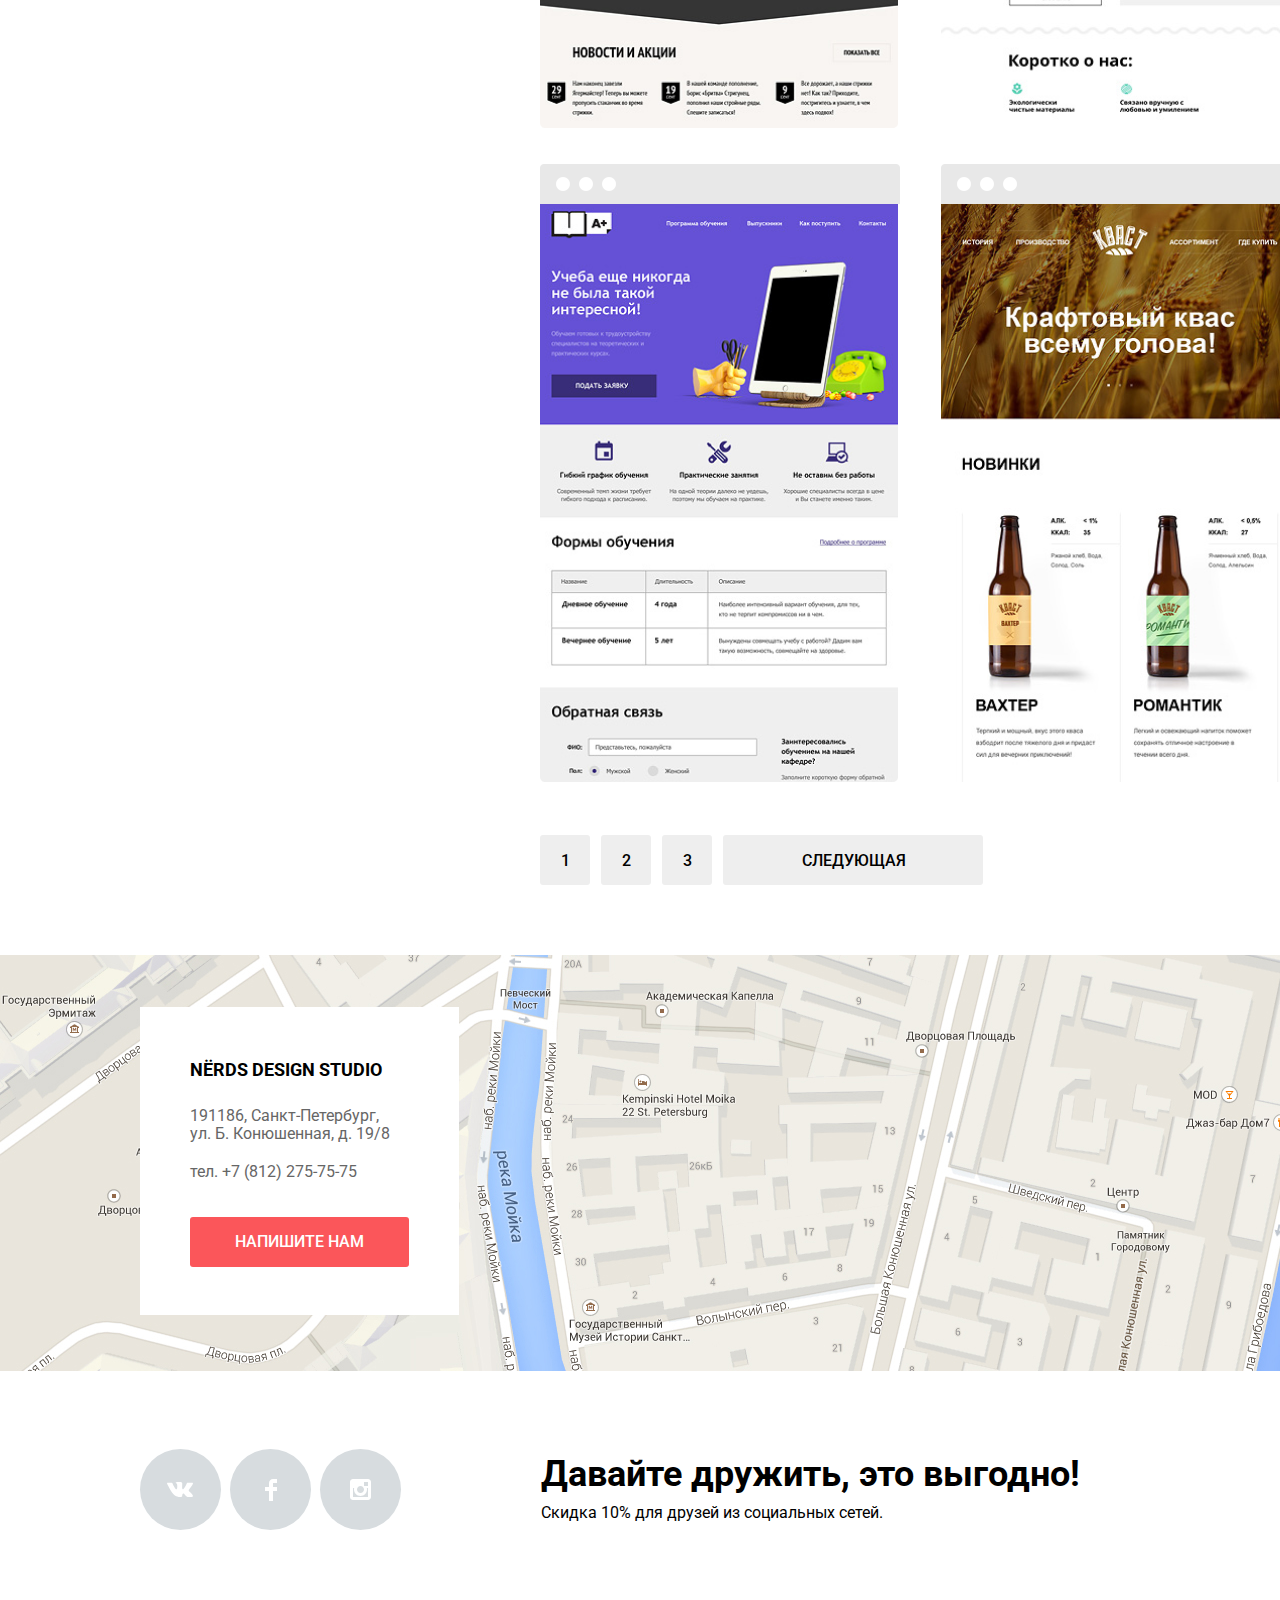
==== commit 52292860: "модальное окно" ====
--- a/inner.html
+++ b/inner.html
@@ -313,7 +313,8 @@
         </article>
       </div>
       <div class="footer-map">
-        <!-- iframe -->
+        <iframe src="https://www.google.com/maps/embed?pb=!1m18!1m12!1m3!1d1998.6037999040354!2d30.322010416394033!3d59.938716271971415!2m3!1f0!2f0!3f0!3m2!1i1024!2i768!4f13.1!3m3!1m2!1s0x4696310fca5ba729%3A0xea9c53d4493c879f!2sBolshaya+Konyushennaya+ul.%2C+19%2C+Sankt-Peterburg%2C+Russia%2C+191186!5e0!3m2!1sen!2s!4v1441888483426" width="1440" height="416" allowfullscreen>
+        </iframe>
         <p>
           <img src="img/map.jpg" width="1440" height="416" alt="Карта">
         </p>
--- a/css/style.css
+++ b/css/style.css
@@ -201,7 +201,9 @@
 }
 
 .long {
-  font-weight: 500;
+  position: relative;
+  bottom: 15px;
+    font-weight: 500;
   font-size: 55px;
   line-height: 55px;
   margin-bottom: 25px;
@@ -209,6 +211,8 @@
 }
 
 .mathematics {
+  position: relative;
+  bottom: 30px;
   margin-bottom: 38px;
 }
 
@@ -219,14 +223,14 @@
 }
 
 .expensive {
-  display: flex;  
+  display: flex; 
   flex-direction: column;
-  align-items: flex-start;
-  
+  align-items: flex-start;  
   width: 400px;
   height: 273px;  
   margin-top: 78px;
   }
+
   .expensive::after {
     content: "";
     position: absolute;
@@ -234,9 +238,8 @@
     height: 431px;
     background: var(--basic-shade-black) url("../img/slide1.svg");
     background-repeat: no-repeat;
-    right: 30px;
-    bottom: -70px;
-    
+    right: 22px;
+    bottom: -65px;    
   }
 
 
@@ -1094,7 +1097,7 @@
 
 .modal-show {
   display: block;
-    position: absolute;
+    position: fixed;
     top: calc(50% - 280px);
     left: calc(50% - 480px);
     width: 960px;
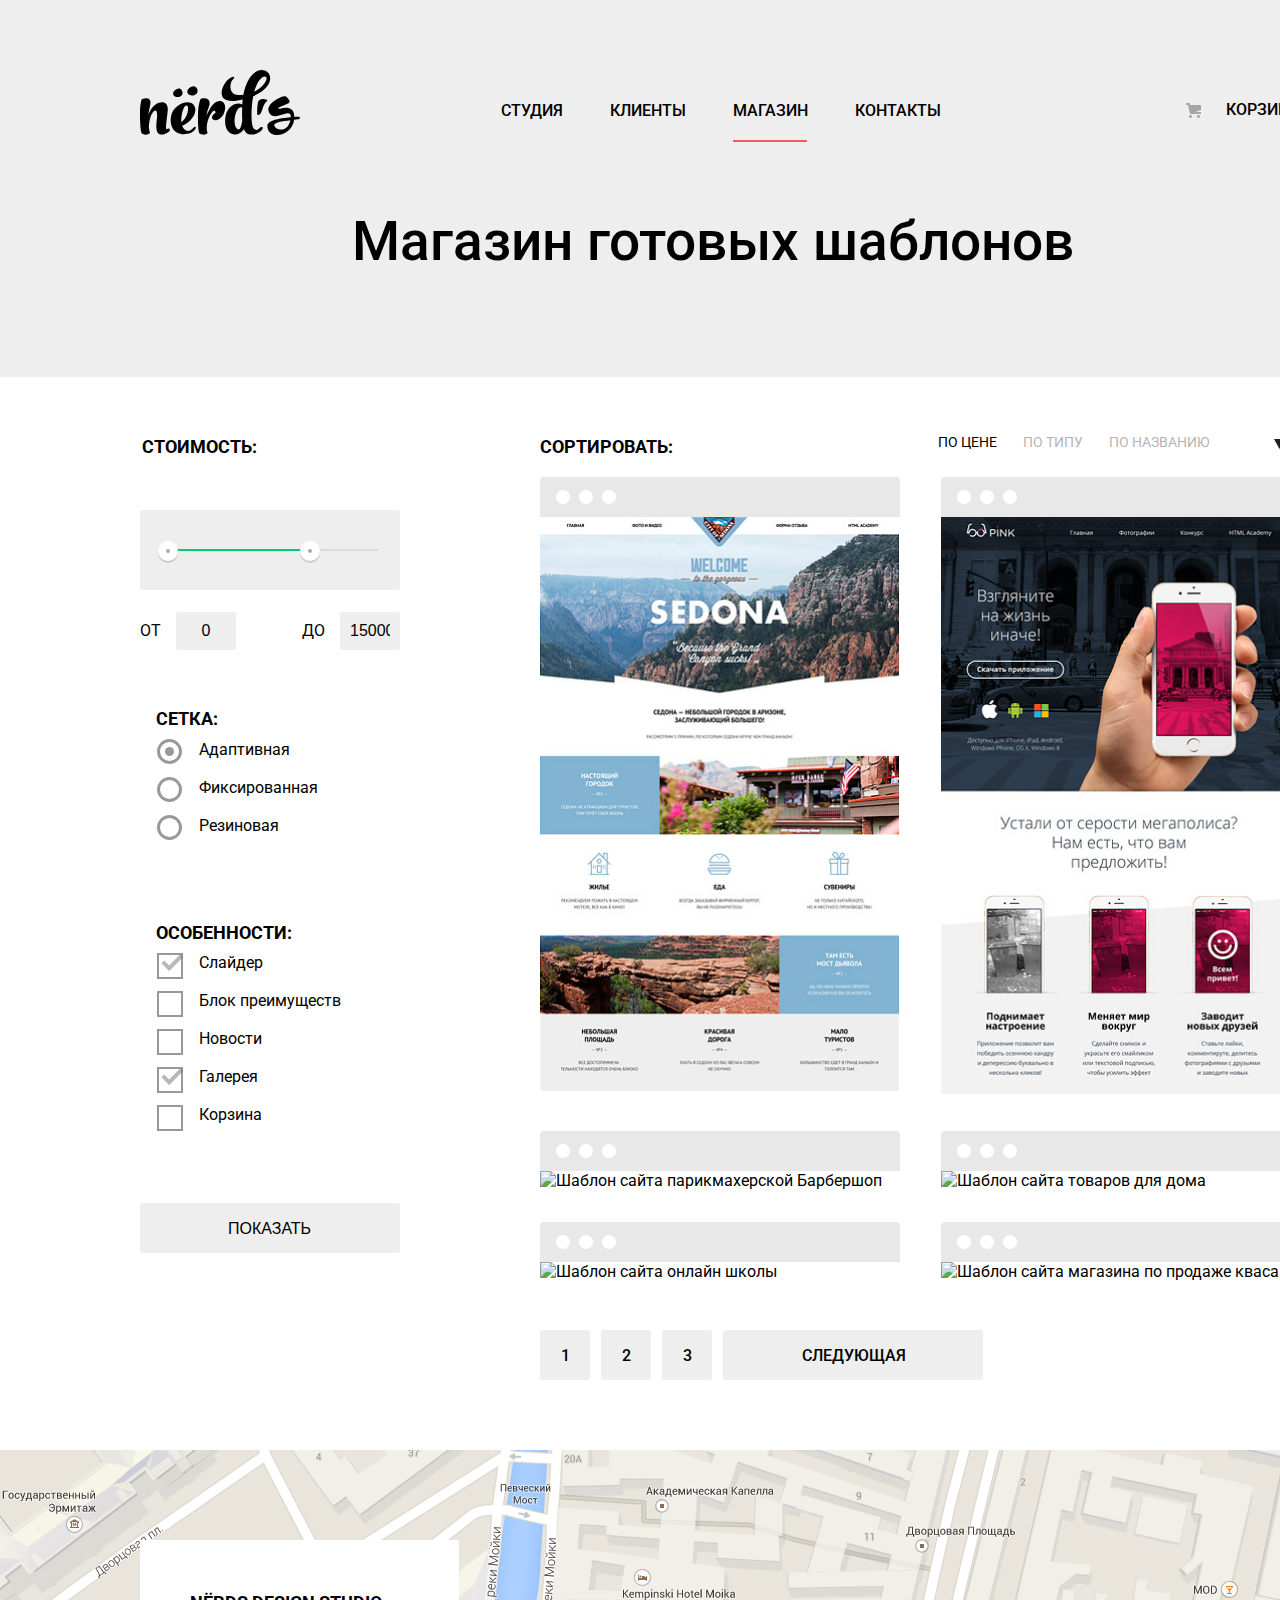
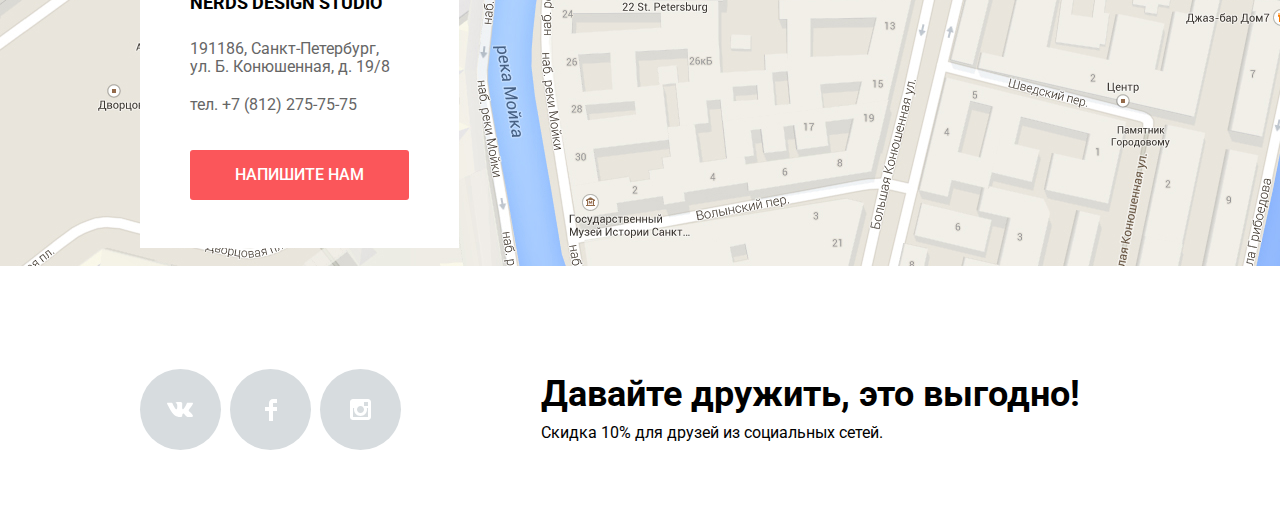
==== commit 4dfc4c33: "ооо" ====
--- a/inner.html
+++ b/inner.html
@@ -204,7 +204,7 @@
               </div>
             </li>
             <li class="templates-item">
-             <img src="img/MaskBoroda.png" alt="Шаблон сайта парикмахерской Барбершоп" width="358" height="578"> 
+             <img src="img/maskboroda.png" alt="Шаблон сайта парикмахерской Барбершоп" width="358" height="578"> 
              <div class="hidden-block" hidden>
               <a class="templates-link" href="#">
                 <h3 class="project">Barbershop
@@ -220,7 +220,7 @@
             </div>
             </li>
             <li class="templates-item">              
-              <img src="img/MaskHand.png" alt="Шаблон сайта товаров для дома" width="358" height="578">
+              <img src="img/maskhand.png" alt="Шаблон сайта товаров для дома" width="358" height="578">
               <div class="hidden-block" hidden>
                 <a class="templates-link" href="#">
                 <h3 class="project">Mishka
@@ -235,7 +235,7 @@
               </div>
             </li>
             <li class="templates-item">               
-              <img src="img/Maskstudy.png" alt="Шаблон сайта онлайн школы" width="358" height="578">              
+              <img src="img/maskstudy.png" alt="Шаблон сайта онлайн школы" width="358" height="578">              
               <div class="hidden-block" hidden>
                 <a class="templates-link" href="#">
                 <h3 class="project">A Plus
@@ -250,7 +250,7 @@
               </div>
             </li>
             <li class="templates-item">              
-              <img src="img/MaskKvas.png" alt="Шаблон сайта магазина по продаже кваса" width="358" height="578">
+              <img src="img/maskkvas.png" alt="Шаблон сайта магазина по продаже кваса" width="358" height="578">
               <div class="hidden-block" hidden>
                 <a class="templates-link" href="#">
                <h3 class="project">Kваст
--- a/css/style.css
+++ b/css/style.css
@@ -50,7 +50,9 @@
 .logo {
   width: 160px;
   height: 66px;
-}
+  position: relative;
+  top: 20px;
+  }
 
 .logo:active {
   color: var(--basic-black);
@@ -80,7 +82,8 @@
 header .container {
   display: flex;
   padding-top: 49px;
-  /*align-items: baseline;*/
+  align-items: baseline;
+  
 }
 
 .main-navigation-wrapper {
@@ -169,6 +172,9 @@
   color: var(--basic-black);
 }
 .element {
+  position: relative;
+  left: -1px;
+  bottom: -1px;
   display: block;
   padding: 25px 20px;
 }
@@ -245,6 +251,8 @@
 
 
 .learn {
+  position: absolute;
+  top: 285px;
   font-weight: 500;
   line-height: 18px;
   padding: 17px 54px 15px;
@@ -305,9 +313,11 @@
   flex-direction: column;
   align-items: flex-start; 
   position: relative; 
+  bottom: 45px;
   width: 651px;
   height:auto;
-  margin-top: 0px;
+  
+  
   
 }
 
@@ -319,6 +329,12 @@
   justify-content: flex-end; 
   width: 358px;
   height:auto;
+  top: -42px;
+  left: 15px;
+  font-weight: bold;
+font-size: 16px;
+line-height: 24px;
+
   }
 .love::before {
   content: "";
@@ -327,32 +343,57 @@
   height: 208px;
   background: url("../img/illustration.svg");
   background-repeat: no-repeat;  
-  bottom: 370px; 
+  bottom: 3100px; 
   }
 .level{  
   display: flex;
   position: relative;
   width: 358px;
   height: 111px;   
-   top: -40px;
+   top: -60px;
+   left: -15px;
    
+ 
 }
 .percent{  
   display: flex;   
-  align-items: flex-start;  
-}
+  align-items: flex-start; 
+  font-size: 45px;
+line-height: 64px;
+font-weight: bold; 
+margin-right: 40px;
+}
+.percent:nth-last-child(2) {
+  margin-left: -1px;
+  }
 .percent-description{
   display: flex;   
-  align-items: flex-end;
-  margin-left:-40px;  
-}
+  align-items: flex-end; 
+  position: relative; 
+  left: -30px;
+  top:2px;
+  margin-left: -110px;
+  font-size: 16px;
+line-height: 18px;
+}
+ 
+
 .percent-description:nth-last-child(1) {
-margin-left: -24px;
+margin-left: -85px;
 }
 .accuracy{
   position: absolute;
   left: 0;
   bottom: 215px;
+  text-transform: uppercase;
+}
+
+.percent sup {
+  font-weight: bold;
+  position: relative;
+font-size: 26px;
+line-height: 40px;
+top: 5px;
 }
 
 .pink {
@@ -398,22 +439,27 @@
   font-weight: 500;
   font-size: 45px;
   line-height: 45px;
-  margin-bottom: 32;
+  margin-bottom: 18px;
 }
 
 .complexity {
   list-style: none;
-  margin-bottom: 40px;
-  margin-left: 10px;
+  margin-bottom: 23px;
+  margin-left: 8px;
 }
 
 .trait {
-  margin-bottom: 5px;
+  margin-bottom: 10px;
   margin-right: 7px;
 }
 
 .character {
-  margin-left: -40px;
+  margin-left: -38px;
+  position: relative;
+  top: -30px;  
+}
+.character li:nth-last-child(1) {
+  margin-top: px;
 }
 
 .will {
@@ -426,8 +472,8 @@
 }
 
 .perform {
-  margin-top: 40px;
-  margin-bottom: 23px;
+  margin-top: 25px;
+  margin-bottom: 38px;
   text-transform: uppercase;
   font-weight: bold;
 }
@@ -482,6 +528,8 @@
   align-items: center;
   padding: 70px 0px;
   margin-top: 68px;
+  position: relative;
+  top: 25px;
   }
 
 .social-link {
@@ -901,7 +949,7 @@
 
 .footer-address {
   position: absolute;
-  top: 54px;
+  top: 92px;
   z-index: 3;
   display: flex;
   flex-direction: column;
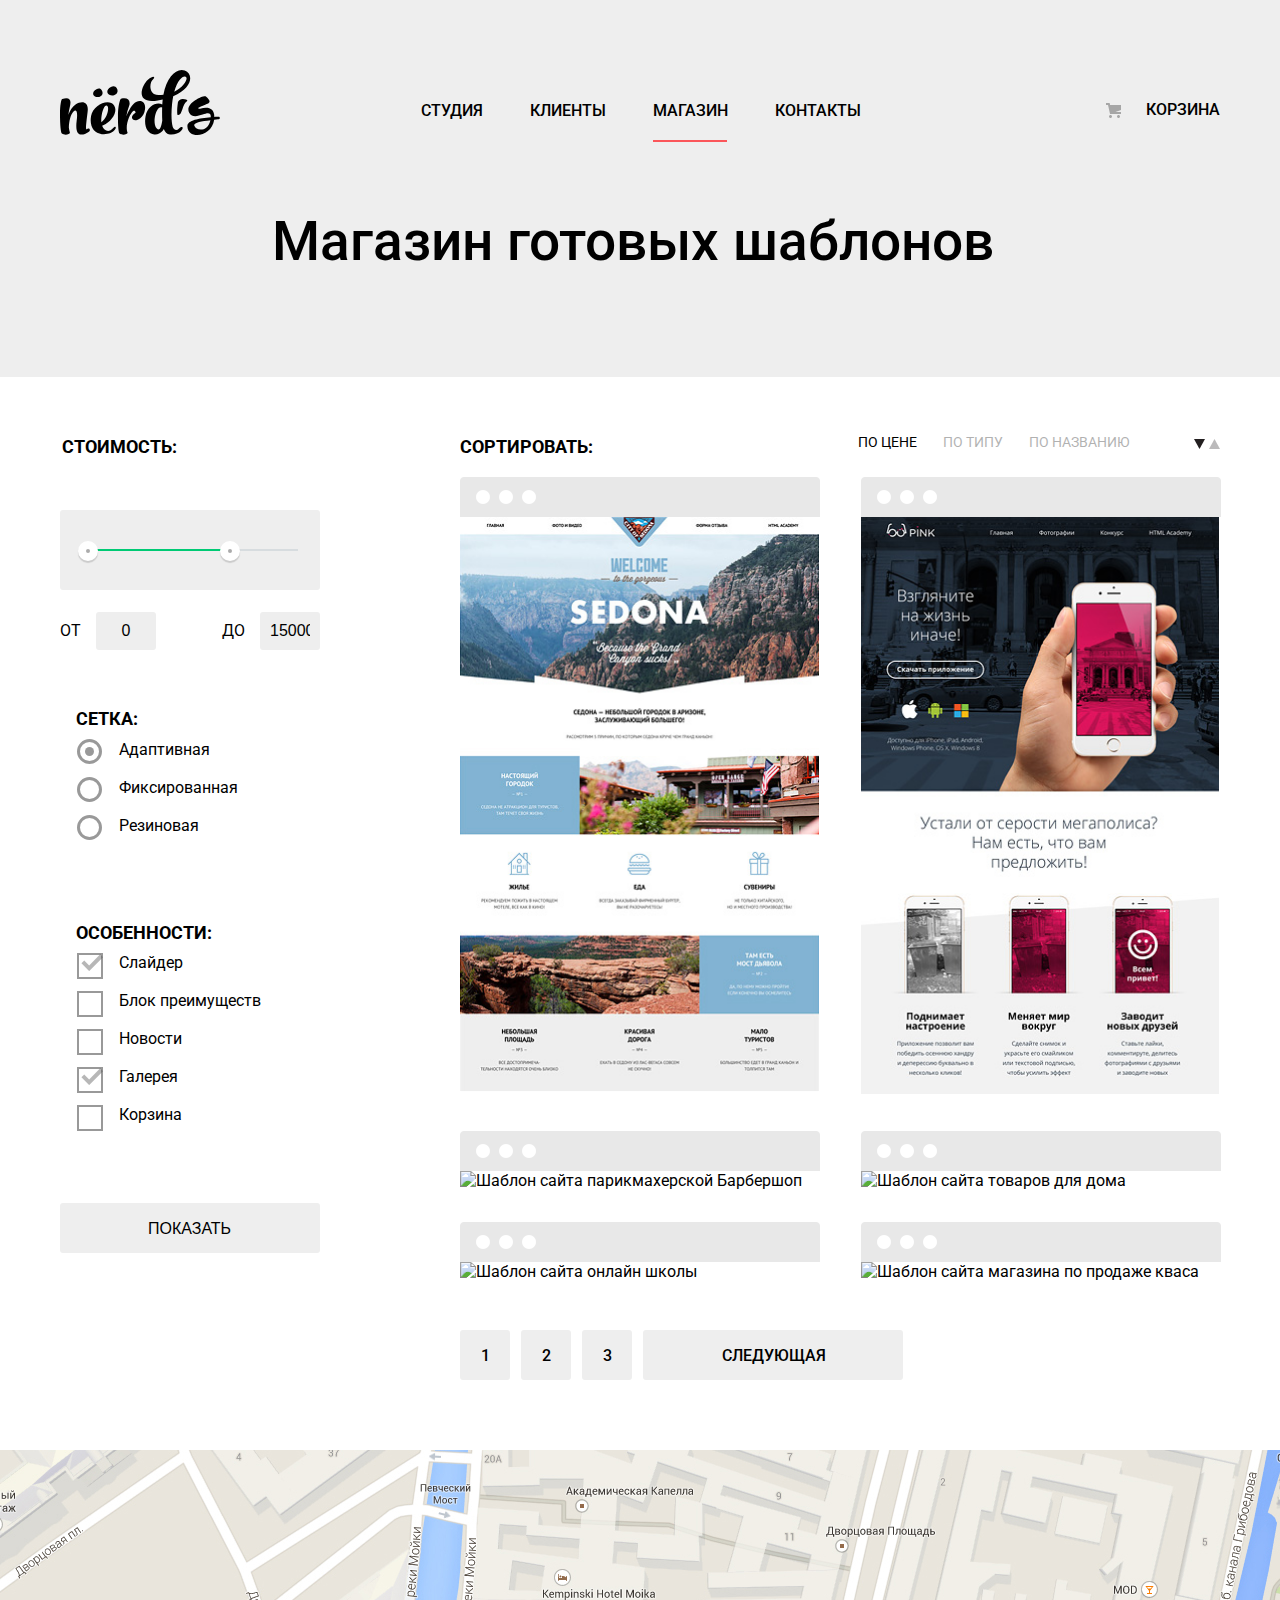
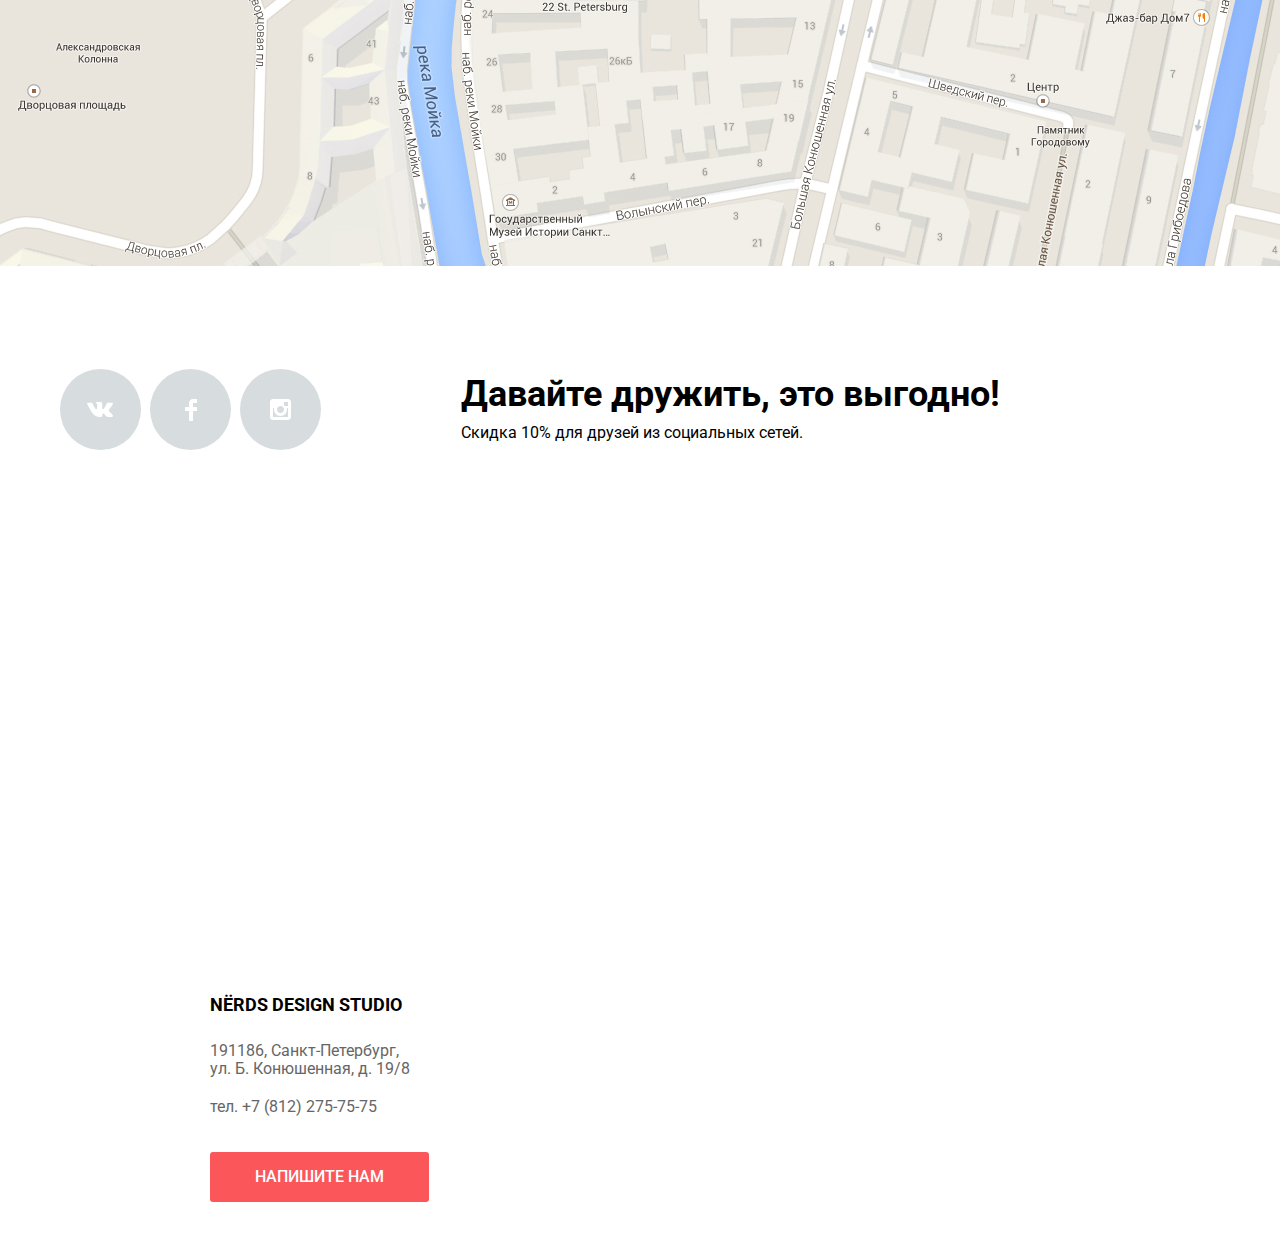
==== commit dd9409a1: "лор" ====
--- a/inner.html
+++ b/inner.html
@@ -3,7 +3,7 @@
 
 <head>
   <meta charset="UTF-8">
-  <title>HTML Academy: Нёрдс    
+  <title>HTML Academy: Нёрдс
   </title>
   <link rel="stylesheet" href="https://fonts.googleapis.com/css2?family=Roboto:wght@300;400;500;700&display=swap">
   <link href="css/normalize.css" rel="stylesheet">
@@ -15,21 +15,21 @@
     <nav class="main-navigation">
       <div class="container">
         <a href="index.html"><img class="logo" src="img/nerdslogo.svg" width="160" height="65"
-                         alt="Логотип дизайнерской студии Нёрдс">
+            alt="Логотип дизайнерской студии Нёрдс">
         </a>
         <div class="main-navigation-wrapper">
           <ul class="site-navigation">
             <li><a class="element" href="index.html">студия
-            </a>
+              </a>
             </li>
             <li><a class="element" href="#">клиенты
-            </a>
+              </a>
             </li>
             <li><a class="element element-selected" href="inner.html">магазин
-            </a>
+              </a>
             </li>
             <li><a class="element" href="#">контакты
-            </a>
+              </a>
             </li>
           </ul>
           <a class="basket" href="#"> корзина
@@ -56,7 +56,7 @@
               <div class="range-controls">
                 <div class="scale">
                   <div class="bar">
-                 </div>
+                  </div>
                 </div>
                 <div class="toggle toggle-min" tabindex="0"></div>
                 <div class="toggle toggle-max" tabindex="0"></div>
@@ -74,24 +74,24 @@
           <fieldset class="filter-options">
             <legend class="filters">
               Сетка:
-              </legend>
-              <ul>
-                <li class="filter-option filter-radio">                    
-            <input class="visually-hidden grid" id="filter-shave" type="radio" name="vidi" value="adapted" checked>                     
-            <label for="filter-shave">Адаптивная 
-            </label>
-              </li>
-              <li class="filter-option filter-radio">            
-              <input class="visually-hidden grid" id="filter-care" type="radio" name="vidi" value="fixed">              
-            <label for="filter-care">Фиксированная              
-            </label>
-             </li> 
-             <li class="filter-option filter-radio">           
-              <input class="visually-hidden grid" id="filter-accessories" type="radio" name="vidi" value="rubber">              
-            <label for="filter-accessories">Резиновая              
-            </label>
-            </li>
-              </ul>
+            </legend>
+            <ul>
+              <li class="filter-option filter-radio">
+                <input class="visually-hidden grid" id="filter-shave" type="radio" name="vidi" value="adapted" checked>
+                <label for="filter-shave">Адаптивная
+                </label>
+              </li>
+              <li class="filter-option filter-radio">
+                <input class="visually-hidden grid" id="filter-care" type="radio" name="vidi" value="fixed">
+                <label for="filter-care">Фиксированная
+                </label>
+              </li>
+              <li class="filter-option filter-radio">
+                <input class="visually-hidden grid" id="filter-accessories" type="radio" name="vidi" value="rubber">
+                <label for="filter-accessories">Резиновая
+                </label>
+              </li>
+            </ul>
           </fieldset>
 
           <fieldset class="filter-options special">
@@ -100,30 +100,31 @@
             </legend>
             <ul>
               <li class="filter-option filter-checkbox">
-              <input class="visually-hidden grib" name="baxter-of-california" id="filter-baxter-of-california" type="checkbox" checked>
-              <label for="filter-baxter-of-california">Слайдер
-            </label>
-            </li>
-            <li class="filter-option filter-checkbox">
-              <input class="visually-hidden grib" name="mr-natty" id="filter-mr-natty" type="checkbox">
-              <label for="filter-mr-natty">Блок преимуществ
-            </label>
-            </li>
-            <li class="filter-option filter-checkbox">            
-              <input class="visually-hidden grib" name="suavecito" id="filter-suavecito" type="checkbox">
-              <label for="filter-suavecito">Новости
-            </label>
-            </li>
-            <li class="filter-option filter-checkbox">
-              <input class="visually-hidden grib" name="malin-goetz" id="filter-malin-goetz" type="checkbox" checked>
-              <label for="filter-malin-goetz">Галерея
-            </label>
-            </li>
-            <li class="filter-option filter-checkbox">            
-              <input class="visually-hidden grib" name="murrays" id="filter-murrays" type="checkbox">
-              <label for="filter-murrays">Корзина
-            </label>
-            </li>
+                <input class="visually-hidden grib" name="baxter-of-california" id="filter-baxter-of-california"
+                  type="checkbox" checked>
+                <label for="filter-baxter-of-california">Слайдер
+                </label>
+              </li>
+              <li class="filter-option filter-checkbox">
+                <input class="visually-hidden grib" name="mr-natty" id="filter-mr-natty" type="checkbox">
+                <label for="filter-mr-natty">Блок преимуществ
+                </label>
+              </li>
+              <li class="filter-option filter-checkbox">
+                <input class="visually-hidden grib" name="suavecito" id="filter-suavecito" type="checkbox">
+                <label for="filter-suavecito">Новости
+                </label>
+              </li>
+              <li class="filter-option filter-checkbox">
+                <input class="visually-hidden grib" name="malin-goetz" id="filter-malin-goetz" type="checkbox" checked>
+                <label for="filter-malin-goetz">Галерея
+                </label>
+              </li>
+              <li class="filter-option filter-checkbox">
+                <input class="visually-hidden grib" name="murrays" id="filter-murrays" type="checkbox">
+                <label for="filter-murrays">Корзина
+                </label>
+              </li>
             </ul>
           </fieldset>
           <button class="show" type="submit">
@@ -155,114 +156,114 @@
             </ul>
 
             <div>
+              <a class="enumu"href="#">
+               <span class="visually-hidden">По возрастанию</span>
+                <img src=img/icondown.svg width="11" height="10" alt="По возрастанию">
+              </a>
               <a class="enumu" href="#">
-                <span class="visually-hidden">По возрастанию</span>
-                <img src=img/icondown.svg width="11" height="10" alt="По возрастанию">
-              </a>
-              <a class="enumu"href="#">
                 <span class="visually-hidden">По убыванию</span>
                 <img class="enumy" src=img/icondown.svg width="11" height="10" alt="По убыванию">
               </a>
             </div>
           </div>
-           
-            <ul class="templates">
+
+          <ul class="templates">
             <li class="templates-item">
               <img src="img/mask-sedona.png" alt="Шаблон сайта для туристов" width="360" height="580">
               <div class="hidden-block" hidden>
-              <a class="templates-link" href="#">
-                <h3 class="project">
-                Sedona
-              </h3>
-              </a>
-              <div>         
-                <p class="description">
-                  Информационный сайт для туристов
-                </p>
-                <a class="cost" href="#">
-                  9900
-                </a>
-                </div>              
-              </div>
-            </li>
-            <li class="templates-item">             
-                <img src="img/imgpink.png" alt="Шаблон сайта мобильных приложений" width="358" height="578">
-                <div class="hidden-block" hidden>
-                  <a class="templates-link" href="#">
-                    <h3 class="project">
-                      Pink App
-                    </h3>
-         </a>
-         <div>         
-          <p class="description">
-            Продуктовый лендинг приложения для IOS и Android
-                </p>
-                <a class="cost" href="#">
-                  9900
-                </a>
-                </div>              
-              </div>
-            </li>
-            <li class="templates-item">
-             <img src="img/maskboroda.png" alt="Шаблон сайта парикмахерской Барбершоп" width="358" height="578"> 
-             <div class="hidden-block" hidden>
-              <a class="templates-link" href="#">
-                <h3 class="project">Barbershop
-              </h3>
-              </a>              
-              <div>
-                <p class="description">Сайт салона красоты. Для мужчин, да
-                </p>
-                <a class="cost" href="#">
-                  9900
-                </a>
-              </div>
-            </div>
-            </li>
-            <li class="templates-item">              
+                <a class="templates-link" href="#">
+                  <h3 class="project">
+                    Sedona
+                  </h3>
+                </a>
+                <div>
+                  <p class="description">
+                    Информационный сайт для туристов
+                  </p>
+                  <a class="cost" href="#">
+                    9900
+                  </a>
+                </div>
+              </div>
+            </li>
+            <li class="templates-item">
+              <img src="img/imgpink.png" alt="Шаблон сайта мобильных приложений" width="358" height="578">
+              <div class="hidden-block" hidden>
+                <a class="templates-link" href="#">
+                  <h3 class="project">
+                    Pink App
+                  </h3>
+                </a>
+                <div>
+                  <p class="description">
+                    Продуктовый лендинг приложения для IOS и Android
+                  </p>
+                  <a class="cost" href="#">
+                    9900
+                  </a>
+                </div>
+              </div>
+            </li>
+            <li class="templates-item">
+              <img src="img/maskboroda.png" alt="Шаблон сайта парикмахерской Барбершоп" width="358" height="578">
+              <div class="hidden-block" hidden>
+                <a class="templates-link" href="#">
+                  <h3 class="project">Barbershop
+                  </h3>
+                </a>
+                <div>
+                  <p class="description">Сайт салона красоты. Для мужчин, да
+                  </p>
+                  <a class="cost" href="#">
+                    9900
+                  </a>
+                </div>
+              </div>
+            </li>
+            <li class="templates-item">
               <img src="img/maskhand.png" alt="Шаблон сайта товаров для дома" width="358" height="578">
               <div class="hidden-block" hidden>
                 <a class="templates-link" href="#">
-                <h3 class="project">Mishka
-              </h3>
-              </a>              
-              <div>
-                <p class="description">Интернет-магазин вязаных игрушек
-                </p>
-                <a class="cost" href="#">9900
-                </a>
-              </div>
-              </div>
-            </li>
-            <li class="templates-item">               
-              <img src="img/maskstudy.png" alt="Шаблон сайта онлайн школы" width="358" height="578">              
-              <div class="hidden-block" hidden>
-                <a class="templates-link" href="#">
-                <h3 class="project">A Plus
-              </h3>
-              </a>
-              <div>
-                <p class="description">Лендинг курсов повышения квалификации
-                </p>
-                <a class="cost" href="#">9900
-                </a>
-              </div>
-              </div>
-            </li>
-            <li class="templates-item">              
+                  <h3 class="project">Mishka
+                  </h3>
+                </a>
+                <div>
+                  <p class="description">Интернет-магазин вязаных игрушек
+                  </p>
+                  <a class="cost" href="#">9900
+                  </a>
+                </div>
+              </div>
+            </li>
+            <li class="templates-item">
+              <img src="img/maskstudy.png" alt="Шаблон сайта онлайн школы" width="358" height="578">
+              <div class="hidden-block" hidden>
+                <a class="templates-link" href="#">
+                  <h3 class="project">A Plus
+                  </h3>
+                </a>
+                <div>
+                  <p class="description">Лендинг курсов повышения квалификации
+                  </p>
+                  <a class="cost" href="#">9900
+                  </a>
+                </div>
+              </div>
+            </li>
+            <li class="templates-item">
               <img src="img/maskkvas.png" alt="Шаблон сайта магазина по продаже кваса" width="358" height="578">
               <div class="hidden-block" hidden>
                 <a class="templates-link" href="#">
-               <h3 class="project">Kваст
-              </h3> 
-              </a>
-              
-              <div>
-                <p class="description">Промо-сайт производителя крафтового кваса
-                </p>
-                <a class="cost" href="#">9900
-                </a>
-              </div>
+                  <h3 class="project">Kваст
+                  </h3>
+                </a>
+
+                <div>
+                  <p class="description">Промо-сайт производителя крафтового кваса
+                  </p>
+                  <a class="cost" href="#">9900
+                  </a>
+                </div>
               </div>
             </li>
           </ul>
@@ -313,7 +314,9 @@
         </article>
       </div>
       <div class="footer-map">
-        <iframe src="https://www.google.com/maps/embed?pb=!1m18!1m12!1m3!1d1998.6037999040354!2d30.322010416394033!3d59.938716271971415!2m3!1f0!2f0!3f0!3m2!1i1024!2i768!4f13.1!3m3!1m2!1s0x4696310fca5ba729%3A0xea9c53d4493c879f!2sBolshaya+Konyushennaya+ul.%2C+19%2C+Sankt-Peterburg%2C+Russia%2C+191186!5e0!3m2!1sen!2s!4v1441888483426" width="1440" height="416" allowfullscreen>
+        <iframe
+          src="https://www.google.com/maps/embed?pb=!1m18!1m12!1m3!1d1998.6037999040354!2d30.322010416394033!3d59.938716271971415!2m3!1f0!2f0!3f0!3m2!1i1024!2i768!4f13.1!3m3!1m2!1s0x4696310fca5ba729%3A0xea9c53d4493c879f!2sBolshaya+Konyushennaya+ul.%2C+19%2C+Sankt-Peterburg%2C+Russia%2C+191186!5e0!3m2!1sen!2s!4v1441888483426"
+          width="1440" height="416" allowfullscreen>
         </iframe>
         <p>
           <img src="img/map.jpg" width="1440" height="416" alt="Карта">
@@ -358,28 +361,32 @@
     <h2>Напишите нам
     </h2>
     <form class="login-form" action="https://echo.htmlacademy.ru" method="post">
-      
+
       <div class="window-pap">
-				<p>
-					<label for="user-name"><b>Ваше имя:</b></label>
-					<input class="login-icon-name" type="text" name="user-name" id="user-name" placeholder="Представьтесь, пожалуйста" required="" autofocus="">			
-				</p>
-				<p>
-					<label for="user-email"><b>Ваш e-mail</b></label>
-					<input class="login-icon-mail" type="email" name="user-email" id="user-email" placeholder="Для отправки ответа" required="">			
-				</p>
-			</div>
-			<p>
-				<label for="contact-text"><b>Текст письма:</b></label>
-				<textarea name="text" id="contact-text" rows="5" cols="250" placeholder="В свободной форме" required=""></textarea>
-			</p>
+        <p>
+          <label for="user-name"><b>Ваше имя:</b></label>
+          <input class="login-icon-name" type="text" name="user-name" id="user-name"
+            placeholder="Представьтесь, пожалуйста" required="" autofocus="">
+        </p>
+        <p>
+          <label for="user-email"><b>Ваш e-mail</b></label>
+          <input class="login-icon-mail" type="email" name="user-email" id="user-email"
+            placeholder="Для отправки ответа" required="">
+        </p>
+      </div>
+      <p>
+        <label for="contact-text"><b>Текст письма:</b></label>
+        <textarea name="text" id="contact-text" rows="5" cols="250" placeholder="В свободной форме"
+          required=""></textarea>
+      </p>
       <button class="button" type="submit">Отправить
-     </button>
+      </button>
       <a class="modal-close" href="#">Закрыть
-         </a> 
-      </form>      		
-  </section >  
-  <script src="js/js/script.js"> 
+      </a>
+    </form>
+  </section>
+  <script src="js/js/script.js">
   </script>
 </body>
-</html>
+
+</html>--- a/css/style.css
+++ b/css/style.css
@@ -295,6 +295,7 @@
   font-weight: 500;
 }
 
+
 .order {
   font-weight: 500;
   line-height: 18px;
@@ -343,7 +344,8 @@
   height: 208px;
   background: url("../img/illustration.svg");
   background-repeat: no-repeat;  
-  bottom: 3100px; 
+  bottom: 310px;
+
   }
 .level{  
   display: flex;
@@ -760,11 +762,11 @@
   margin-bottom: 60px;
   margin-top: 54px;
 }
-.pg-active a:hover {
+.pagination-item a:hover {
   background-color: var(--basic-gainsborough);
 }
 
-.pg-active a:focus {
+.pagination-item a:focus {
   background-color: var(--basic-abdel-kerim-beards);
   box-shadow: inset 0px 3px 0px rgba(0, 1, 1, 0.3);
   color: rgba(0, 0, 0, 0.3);
@@ -949,8 +951,7 @@
 
 .footer-address {
   position: absolute;
-  top: 92px;
-  z-index: 3;
+    z-index: 3;
   display: flex;
   flex-direction: column;
   align-items: flex-start;
@@ -958,7 +959,9 @@
   width: 319px;
   min-height: 308px;
   padding: 48px 50px;
-margin-top: 58px;
+bottom: -1460px;
+left: 120px;
+
   background-color: var(--basic-white);
 }
 
@@ -967,6 +970,7 @@
   height: 416px;
   margin: 0;
   bottom: -60px;
+  
   }
   
 
@@ -974,6 +978,8 @@
       position: relative;
     z-index: 2;  
     border: none;
+    width: 100%;
+  height: 100%;
   }
 
 .footer-map p {
